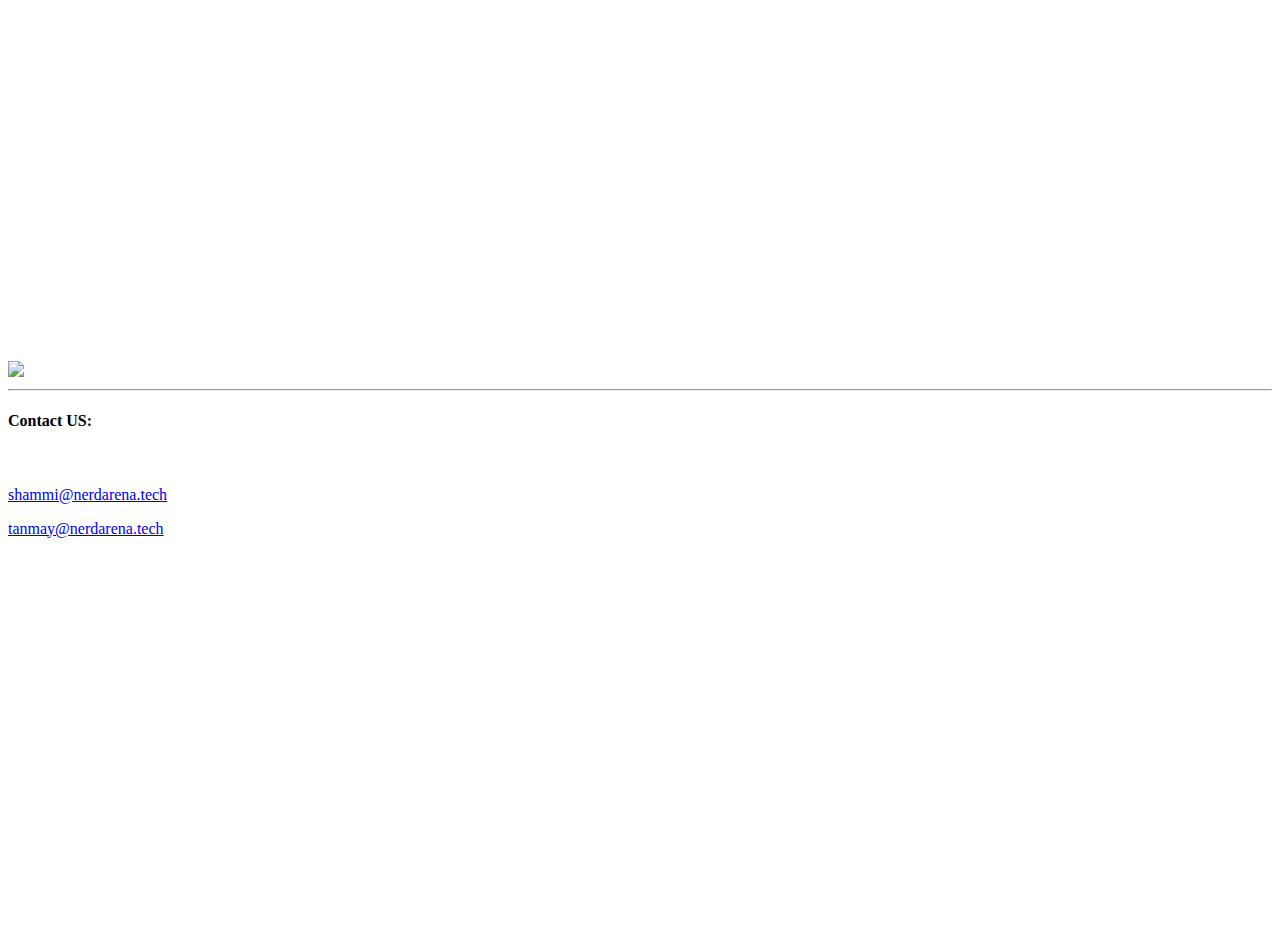
==== index.html @ 78bedb04 "Add files via upload" ====
﻿<!DOCTYPE html>
<html>
<head>
    <meta http-equiv="Content-Type" content="text/html; charset=utf-8" />
    <title>Nerd Arena</title>
    <link href="css/style.css" rel="stylesheet" />
    <link href="css/mb-comingsoon-iceberg.css" rel="stylesheet" />
</head>
<body>
    <section class="gray color-2 ">
        <div class="inner-page">
            <div class="row">
                <div class="col-xs-4 col-xs-offset-4">
                    <img class="img-responsive centered" src="img/nerd.png" />
                    <hr class="style-seven">
                </div>
                    <!-- <hr class="style-seven"> -->
            </div>
            <div class="text-center hgroup">
                <!-- <h1 class="page-headline large">Nerd Arena</h1> -->
                <!-- <h3>Your New Favourite Tech News Website Is Coming Soon!</h3> -->
            </div>
        </div>
        <div class="row centered text-center" id="myCounter"></div>
        <div class="text-center">
            <h4> Contact US: </h4><br>
            <p><a href="mailto:sanmay@nerdarena.tech" title="Write us">shammi@nerdarena.tech</a>
            </p>
            <p><a href="mailto:tanmay@nerdarena.tech" title="Write us">tanmay@nerdarena.tech</a>
            </p>
        </div>

    </section>

    <script src="//ajax.googleapis.com/ajax/libs/jquery/1.10.2/jquery.min.js"></script>
    <script>
        if (typeof jQuery == 'undefined') {
            document.write(unescape("%3Cscript src='js/Lib/jquery-1.11.0.min.js' type='text/javascript'%3E%3C/script%3E"));
        }
    </script>
    <script src="js/jquery.mb-comingsoon.min.js"></script>
    <script type="text/javascript">
        $(function () {
            var $section = $('section');
            $(window).on("resize", function () {
                var dif = Math.max($(window).height() - $section.height(), 0);
                var padding = Math.floor(dif / 2) + 'px';
                $section.css({ 'padding-top': padding, 'padding-bottom': padding });
            }).trigger("resize");
            $('#myCounter').mbComingsoon({ expiryDate: new Date(2020, 1, 1, 1, 1), speed:100 });
            setTimeout(function () {
                $(window).resize();
            }, 200);
        });

    </script>

</body>
</html>
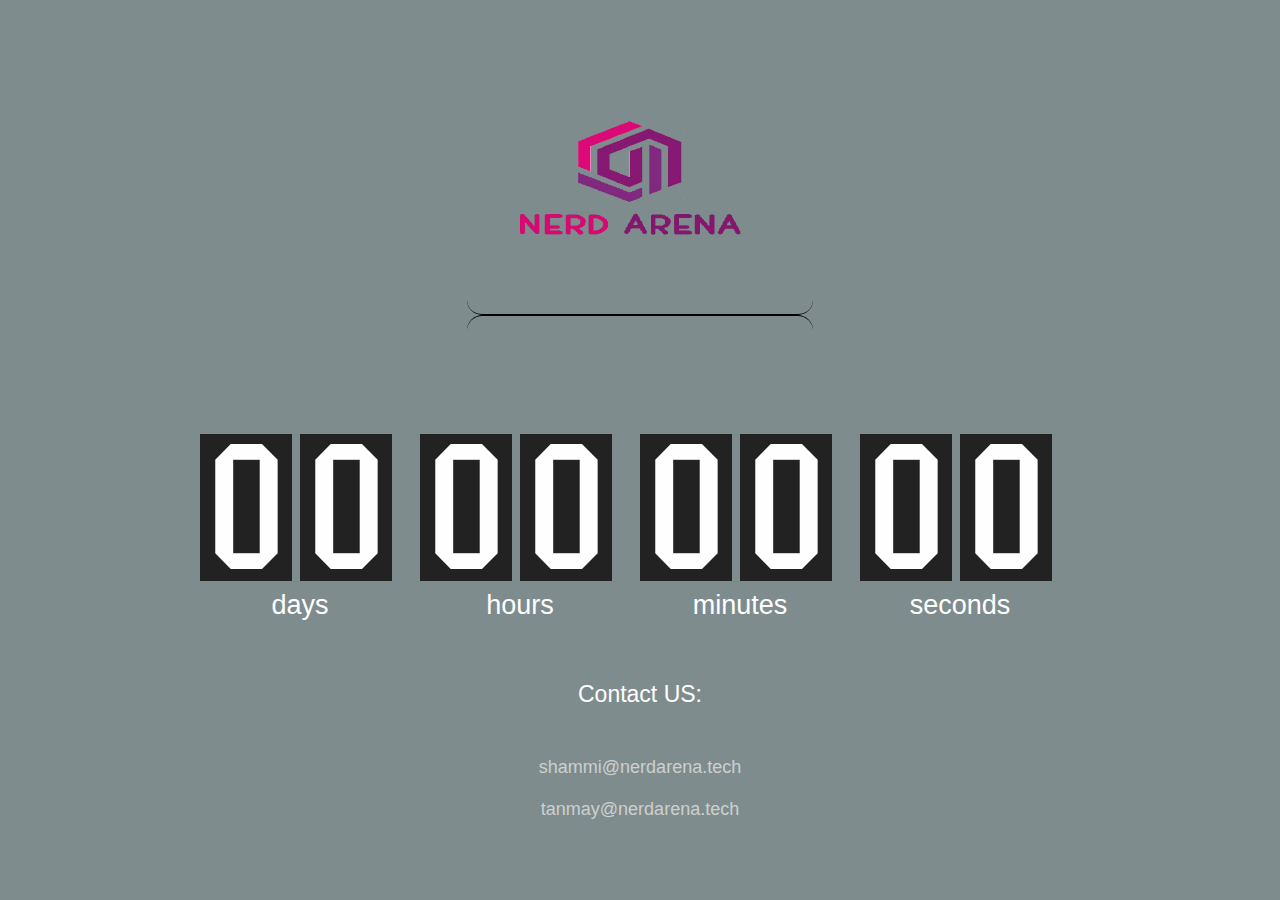
==== commit ba36e8ae: "Add files via upload" ====
--- a/css/style.css
+++ b/css/style.css
@@ -0,0 +1,3958 @@
+/*
+ *  Urbino.less
+ *  Twitter Bootstrap 3 Template
+ *
+ *  ALL RIGHTS RESERVED.
+ *  magicbusmultimedia.net
+ *
+ */
+/*!
+ * Bootstrap v3.0.0
+ *
+ * Copyright 2013 Twitter, Inc
+ * Licensed under the Apache License v2.0
+ * http://www.apache.org/licenses/LICENSE-2.0
+ *
+ * Designed and built with all the love in the world by @mdo and @fat.
+ */
+/*! normalize.css v3.0.0 | MIT License | git.io/normalize */
+html {
+  font-family: sans-serif;
+  -ms-text-size-adjust: 100%;
+  -webkit-text-size-adjust: 100%;
+}
+body {
+  margin: 0;
+}
+article,
+aside,
+details,
+figcaption,
+figure,
+footer,
+header,
+hgroup,
+main,
+nav,
+section,
+summary {
+  display: block;
+}
+audio,
+canvas,
+progress,
+video {
+  display: inline-block;
+  vertical-align: baseline;
+}
+audio:not([controls]) {
+  display: none;
+  height: 0;
+}
+[hidden],
+template {
+  display: none;
+}
+a {
+  background: transparent;
+}
+a:active,
+a:hover {
+  outline: 0;
+}
+abbr[title] {
+  border-bottom: 1px dotted;
+}
+b,
+strong {
+  font-weight: bold;
+}
+dfn {
+  font-style: italic;
+}
+h1 {
+  font-size: 2em;
+  margin: 0.67em 0;
+}
+mark {
+  background: #ff0;
+  color: #000;
+}
+small {
+  font-size: 80%;
+}
+sub,
+sup {
+  font-size: 75%;
+  line-height: 0;
+  position: relative;
+  vertical-align: baseline;
+}
+sup {
+  top: -0.5em;
+}
+sub {
+  bottom: -0.25em;
+}
+img {
+  border: 0;
+}
+svg:not(:root) {
+  overflow: hidden;
+}
+figure {
+  margin: 1em 40px;
+}
+hr {
+  -moz-box-sizing: content-box;
+  box-sizing: content-box;
+  height: 0;
+}
+pre {
+  overflow: auto;
+}
+code,
+kbd,
+pre,
+samp {
+  font-family: monospace, monospace;
+  font-size: 1em;
+}
+button,
+input,
+optgroup,
+select,
+textarea {
+  color: inherit;
+  font: inherit;
+  margin: 0;
+}
+button {
+  overflow: visible;
+}
+button,
+select {
+  text-transform: none;
+}
+button,
+html input[type="button"],
+input[type="reset"],
+input[type="submit"] {
+  -webkit-appearance: button;
+  cursor: pointer;
+}
+button[disabled],
+html input[disabled] {
+  cursor: default;
+}
+button::-moz-focus-inner,
+input::-moz-focus-inner {
+  border: 0;
+  padding: 0;
+}
+input {
+  line-height: normal;
+}
+input[type="checkbox"],
+input[type="radio"] {
+  box-sizing: border-box;
+  padding: 0;
+}
+input[type="number"]::-webkit-inner-spin-button,
+input[type="number"]::-webkit-outer-spin-button {
+  height: auto;
+}
+input[type="search"] {
+  -webkit-appearance: textfield;
+  -moz-box-sizing: content-box;
+  -webkit-box-sizing: content-box;
+  box-sizing: content-box;
+}
+input[type="search"]::-webkit-search-cancel-button,
+input[type="search"]::-webkit-search-decoration {
+  -webkit-appearance: none;
+}
+fieldset {
+  border: 1px solid #c0c0c0;
+  margin: 0 2px;
+  padding: 0.35em 0.625em 0.75em;
+}
+legend {
+  border: 0;
+  padding: 0;
+}
+textarea {
+  overflow: auto;
+}
+optgroup {
+  font-weight: bold;
+}
+table {
+  border-collapse: collapse;
+  border-spacing: 0;
+}
+td,
+th {
+  padding: 0;
+}
+@media print {
+  * {
+    text-shadow: none !important;
+    color: #000 !important;
+    background: transparent !important;
+    box-shadow: none !important;
+  }
+  a,
+  a:visited {
+    text-decoration: underline;
+  }
+  a[href]:after {
+    content: " (" attr(href) ")";
+  }
+  abbr[title]:after {
+    content: " (" attr(title) ")";
+  }
+  a[href^="javascript:"]:after,
+  a[href^="#"]:after {
+    content: "";
+  }
+  pre,
+  blockquote {
+    border: 1px solid #999;
+    page-break-inside: avoid;
+  }
+  thead {
+    display: table-header-group;
+  }
+  tr,
+  img {
+    page-break-inside: avoid;
+  }
+  img {
+    max-width: 100% !important;
+  }
+  p,
+  h2,
+  h3 {
+    orphans: 3;
+    widows: 3;
+  }
+  h2,
+  h3 {
+    page-break-after: avoid;
+  }
+  select {
+    background: #fff !important;
+  }
+  .navbar {
+    display: none;
+  }
+  .table td,
+  .table th {
+    background-color: #fff !important;
+  }
+  .btn > .caret,
+  .dropup > .btn > .caret {
+    border-top-color: #000 !important;
+  }
+  .label {
+    border: 1px solid #000;
+  }
+  .table {
+    border-collapse: collapse !important;
+  }
+  .table-bordered th,
+  .table-bordered td {
+    border: 1px solid #ddd !important;
+  }
+}
+* {
+  -webkit-box-sizing: border-box;
+  -moz-box-sizing: border-box;
+  box-sizing: border-box;
+}
+*:before,
+*:after {
+  -webkit-box-sizing: border-box;
+  -moz-box-sizing: border-box;
+  box-sizing: border-box;
+}
+html {
+  font-size: 62.5%;
+  -webkit-tap-highlight-color: rgba(0, 0, 0, 0);
+}
+body {
+  font-family: TitilliumRegular, Helvetica, Arial, sans-serif;
+  font-size: 18px;
+  line-height: 1.6;
+  color: #333333;
+  background-color: #ffffff;
+}
+input,
+button,
+select,
+textarea {
+  font-family: inherit;
+  font-size: inherit;
+  line-height: inherit;
+}
+a {
+  color: #4baad3;
+  text-decoration: none;
+}
+a:hover,
+a:focus {
+  color: #2982a8;
+  text-decoration: underline;
+}
+a:focus {
+  outline: thin dotted;
+  outline: 5px auto -webkit-focus-ring-color;
+  outline-offset: -2px;
+}
+figure {
+  margin: 0;
+}
+img {
+  vertical-align: middle;
+}
+.img-responsive {
+  display: block;
+  max-width: 100%;
+  height: auto;
+}
+.img-rounded {
+  border-radius: 0px;
+}
+.img-thumbnail {
+  padding: 4px;
+  line-height: 1.6;
+  background-color: #ffffff;
+  border: 1px solid #dddddd;
+  border-radius: 0px;
+  -webkit-transition: all 0.2s ease-in-out;
+  transition: all 0.2s ease-in-out;
+  display: inline-block;
+  max-width: 100%;
+  height: auto;
+}
+.img-circle {
+  border-radius: 50%;
+}
+hr {
+  margin-top: 28px;
+  margin-bottom: 28px;
+  border: 0;
+  border-top: 1px solid #74bddd;
+}
+.sr-only {
+  position: absolute;
+  width: 1px;
+  height: 1px;
+  margin: -1px;
+  padding: 0;
+  overflow: hidden;
+  clip: rect(0, 0, 0, 0);
+  border: 0;
+}
+h1,
+h2,
+h3,
+h4,
+h5,
+h6,
+.h1,
+.h2,
+.h3,
+.h4,
+.h5,
+.h6 {
+  font-family: TitilliumLtBold, Helvetica, Arial, sans-serif;
+  font-weight: 200;
+  line-height: 1.3;
+  color: inherit;
+}
+h1 small,
+h2 small,
+h3 small,
+h4 small,
+h5 small,
+h6 small,
+.h1 small,
+.h2 small,
+.h3 small,
+.h4 small,
+.h5 small,
+.h6 small,
+h1 .small,
+h2 .small,
+h3 .small,
+h4 .small,
+h5 .small,
+h6 .small,
+.h1 .small,
+.h2 .small,
+.h3 .small,
+.h4 .small,
+.h5 .small,
+.h6 .small {
+  font-weight: normal;
+  line-height: 1;
+  color: #999999;
+}
+h1,
+.h1,
+h2,
+.h2,
+h3,
+.h3 {
+  margin-top: 28px;
+  margin-bottom: 14px;
+}
+h1 small,
+.h1 small,
+h2 small,
+.h2 small,
+h3 small,
+.h3 small,
+h1 .small,
+.h1 .small,
+h2 .small,
+.h2 .small,
+h3 .small,
+.h3 .small {
+  font-size: 65%;
+}
+h4,
+.h4,
+h5,
+.h5,
+h6,
+.h6 {
+  margin-top: 14px;
+  margin-bottom: 14px;
+}
+h4 small,
+.h4 small,
+h5 small,
+.h5 small,
+h6 small,
+.h6 small,
+h4 .small,
+.h4 .small,
+h5 .small,
+.h5 .small,
+h6 .small,
+.h6 .small {
+  font-size: 75%;
+}
+h1,
+.h1 {
+  font-size: 46px;
+}
+h2,
+.h2 {
+  font-size: 38px;
+}
+h3,
+.h3 {
+  font-size: 31px;
+}
+h4,
+.h4 {
+  font-size: 23px;
+}
+h5,
+.h5 {
+  font-size: 18px;
+}
+h6,
+.h6 {
+  font-size: 16px;
+}
+p {
+  margin: 0 0 14px;
+}
+.lead {
+  margin-bottom: 28px;
+  font-size: 20px;
+  font-weight: 200;
+  line-height: 1.4;
+}
+@media (min-width: 768px) {
+  .lead {
+    font-size: 27px;
+  }
+}
+small,
+.small {
+  font-size: 85%;
+}
+cite {
+  font-style: normal;
+}
+.text-left {
+  text-align: left;
+}
+.text-right {
+  text-align: right;
+}
+.text-center {
+  text-align: center;
+}
+.text-justify {
+  text-align: justify;
+}
+.text-muted {
+  color: #999999;
+}
+.text-primary {
+  color: #2982a8;
+}
+a.text-primary:hover {
+  color: #1f627f;
+}
+.text-success {
+  color: #468847;
+}
+a.text-success:hover {
+  color: #356635;
+}
+.text-info {
+  color: #3a87ad;
+}
+a.text-info:hover {
+  color: #2d6987;
+}
+.text-warning {
+  color: #c09853;
+}
+a.text-warning:hover {
+  color: #a47e3c;
+}
+.text-danger {
+  color: #b94a48;
+}
+a.text-danger:hover {
+  color: #953b39;
+}
+.bg-primary {
+  color: #fff;
+  background-color: #2982a8;
+}
+a.bg-primary:hover {
+  background-color: #1f627f;
+}
+.bg-success {
+  background-color: #c6f1d3;
+}
+a.bg-success:hover {
+  background-color: #9de7b3;
+}
+.bg-info {
+  background-color: #91c8df;
+}
+a.bg-info:hover {
+  background-color: #69b4d4;
+}
+.bg-warning {
+  background-color: #f1e8c6;
+}
+a.bg-warning:hover {
+  background-color: #e7d89d;
+}
+.bg-danger {
+  background-color: #f1d3c6;
+}
+a.bg-danger:hover {
+  background-color: #e7b39d;
+}
+.page-header {
+  padding-bottom: 13px;
+  margin: 56px 0 28px;
+  border-bottom: 1px solid #eeeeee;
+}
+ul,
+ol {
+  margin-top: 0;
+  margin-bottom: 14px;
+}
+ul ul,
+ol ul,
+ul ol,
+ol ol {
+  margin-bottom: 0;
+}
+.list-unstyled {
+  padding-left: 0;
+  list-style: none;
+}
+.list-inline {
+  padding-left: 0;
+  list-style: none;
+}
+.list-inline > li {
+  display: inline-block;
+  padding-left: 5px;
+  padding-right: 5px;
+}
+.list-inline > li:first-child {
+  padding-left: 0;
+}
+dl {
+  margin-top: 0;
+  margin-bottom: 28px;
+}
+dt,
+dd {
+  line-height: 1.6;
+}
+dt {
+  font-weight: bold;
+}
+dd {
+  margin-left: 0;
+}
+@media (min-width: 768px) {
+  .dl-horizontal dt {
+    float: left;
+    width: 160px;
+    clear: left;
+    text-align: right;
+    overflow: hidden;
+    text-overflow: ellipsis;
+    white-space: nowrap;
+  }
+  .dl-horizontal dd {
+    margin-left: 180px;
+  }
+}
+abbr[title],
+abbr[data-original-title] {
+  cursor: help;
+  border-bottom: 1px dotted #999999;
+}
+.initialism {
+  font-size: 90%;
+  text-transform: uppercase;
+}
+blockquote {
+  padding: 14px 28px;
+  margin: 0 0 28px;
+  font-size: 22.5px;
+  border-left: 5px solid #4baad3;
+}
+blockquote p:last-child,
+blockquote ul:last-child,
+blockquote ol:last-child {
+  margin-bottom: 0;
+}
+blockquote footer,
+blockquote small,
+blockquote .small {
+  display: block;
+  font-size: 80%;
+  line-height: 1.6;
+  color: #999999;
+}
+blockquote footer:before,
+blockquote small:before,
+blockquote .small:before {
+  content: '\2014 \00A0';
+}
+.blockquote-reverse,
+blockquote.pull-right {
+  padding-right: 15px;
+  padding-left: 0;
+  border-right: 5px solid #4baad3;
+  border-left: 0;
+  text-align: right;
+}
+.blockquote-reverse footer:before,
+blockquote.pull-right footer:before,
+.blockquote-reverse small:before,
+blockquote.pull-right small:before,
+.blockquote-reverse .small:before,
+blockquote.pull-right .small:before {
+  content: '';
+}
+.blockquote-reverse footer:after,
+blockquote.pull-right footer:after,
+.blockquote-reverse small:after,
+blockquote.pull-right small:after,
+.blockquote-reverse .small:after,
+blockquote.pull-right .small:after {
+  content: '\00A0 \2014';
+}
+blockquote:before,
+blockquote:after {
+  content: "";
+}
+address {
+  margin-bottom: 28px;
+  font-style: normal;
+  line-height: 1.6;
+}
+code,
+kbd,
+pre,
+samp {
+  font-family: Menlo, Monaco, Consolas, "Courier New", monospace;
+}
+code {
+  padding: 2px 4px;
+  font-size: 90%;
+  color: #c7254e;
+  background-color: #f9f2f4;
+  white-space: nowrap;
+  border-radius: 0px;
+}
+kbd {
+  padding: 2px 4px;
+  font-size: 90%;
+  color: #ffffff;
+  background-color: #333333;
+  border-radius: 0px;
+  box-shadow: inset 0 -1px 0 rgba(0, 0, 0, 0.25);
+}
+pre {
+  display: block;
+  padding: 13.5px;
+  margin: 0 0 14px;
+  font-size: 17px;
+  line-height: 1.6;
+  word-break: break-all;
+  word-wrap: break-word;
+  color: #333333;
+  background-color: #f5f5f5;
+  border: 1px solid #cccccc;
+  border-radius: 0px;
+}
+pre code {
+  padding: 0;
+  font-size: inherit;
+  color: inherit;
+  white-space: pre-wrap;
+  background-color: transparent;
+  border-radius: 0;
+}
+.pre-scrollable {
+  max-height: 340px;
+  overflow-y: scroll;
+}
+.container {
+  margin-right: auto;
+  margin-left: auto;
+  padding-left: 15px;
+  padding-right: 15px;
+}
+@media (min-width: 768px) {
+  .container {
+    width: 750px;
+  }
+}
+@media (min-width: 992px) {
+  .container {
+    width: 970px;
+  }
+}
+@media (min-width: 1200px) {
+  .container {
+    width: 1170px;
+  }
+}
+.container-fluid {
+  margin-right: auto;
+  margin-left: auto;
+  padding-left: 15px;
+  padding-right: 15px;
+}
+.row {
+  margin-left: -15px;
+  margin-right: -15px;
+}
+.col-xs-1, .col-sm-1, .col-md-1, .col-lg-1, .col-xs-2, .col-sm-2, .col-md-2, .col-lg-2, .col-xs-3, .col-sm-3, .col-md-3, .col-lg-3, .col-xs-4, .col-sm-4, .col-md-4, .col-lg-4, .col-xs-5, .col-sm-5, .col-md-5, .col-lg-5, .col-xs-6, .col-sm-6, .col-md-6, .col-lg-6, .col-xs-7, .col-sm-7, .col-md-7, .col-lg-7, .col-xs-8, .col-sm-8, .col-md-8, .col-lg-8, .col-xs-9, .col-sm-9, .col-md-9, .col-lg-9, .col-xs-10, .col-sm-10, .col-md-10, .col-lg-10, .col-xs-11, .col-sm-11, .col-md-11, .col-lg-11, .col-xs-12, .col-sm-12, .col-md-12, .col-lg-12 {
+  position: relative;
+  min-height: 1px;
+  padding-left: 15px;
+  padding-right: 15px;
+}
+.col-xs-1, .col-xs-2, .col-xs-3, .col-xs-4, .col-xs-5, .col-xs-6, .col-xs-7, .col-xs-8, .col-xs-9, .col-xs-10, .col-xs-11, .col-xs-12 {
+  float: left;
+}
+.col-xs-12 {
+  width: 100%;
+}
+.col-xs-11 {
+  width: 91.66666666666666%;
+}
+.col-xs-10 {
+  width: 83.33333333333334%;
+}
+.col-xs-9 {
+  width: 75%;
+}
+.col-xs-8 {
+  width: 66.66666666666666%;
+}
+.col-xs-7 {
+  width: 58.333333333333336%;
+}
+.col-xs-6 {
+  width: 50%;
+}
+.col-xs-5 {
+  width: 41.66666666666667%;
+}
+.col-xs-4 {
+  width: 33.33333333333333%;
+}
+.col-xs-3 {
+  width: 25%;
+}
+.col-xs-2 {
+  width: 16.666666666666664%;
+}
+.col-xs-1 {
+  width: 8.333333333333332%;
+}
+.col-xs-pull-12 {
+  right: 100%;
+}
+.col-xs-pull-11 {
+  right: 91.66666666666666%;
+}
+.col-xs-pull-10 {
+  right: 83.33333333333334%;
+}
+.col-xs-pull-9 {
+  right: 75%;
+}
+.col-xs-pull-8 {
+  right: 66.66666666666666%;
+}
+.col-xs-pull-7 {
+  right: 58.333333333333336%;
+}
+.col-xs-pull-6 {
+  right: 50%;
+}
+.col-xs-pull-5 {
+  right: 41.66666666666667%;
+}
+.col-xs-pull-4 {
+  right: 33.33333333333333%;
+}
+.col-xs-pull-3 {
+  right: 25%;
+}
+.col-xs-pull-2 {
+  right: 16.666666666666664%;
+}
+.col-xs-pull-1 {
+  right: 8.333333333333332%;
+}
+.col-xs-pull-0 {
+  right: 0%;
+}
+.col-xs-push-12 {
+  left: 100%;
+}
+.col-xs-push-11 {
+  left: 91.66666666666666%;
+}
+.col-xs-push-10 {
+  left: 83.33333333333334%;
+}
+.col-xs-push-9 {
+  left: 75%;
+}
+.col-xs-push-8 {
+  left: 66.66666666666666%;
+}
+.col-xs-push-7 {
+  left: 58.333333333333336%;
+}
+.col-xs-push-6 {
+  left: 50%;
+}
+.col-xs-push-5 {
+  left: 41.66666666666667%;
+}
+.col-xs-push-4 {
+  left: 33.33333333333333%;
+}
+.col-xs-push-3 {
+  left: 25%;
+}
+.col-xs-push-2 {
+  left: 16.666666666666664%;
+}
+.col-xs-push-1 {
+  left: 8.333333333333332%;
+}
+.col-xs-push-0 {
+  left: 0%;
+}
+.col-xs-offset-12 {
+  margin-left: 100%;
+}
+.col-xs-offset-11 {
+  margin-left: 91.66666666666666%;
+}
+.col-xs-offset-10 {
+  margin-left: 83.33333333333334%;
+}
+.col-xs-offset-9 {
+  margin-left: 75%;
+}
+.col-xs-offset-8 {
+  margin-left: 66.66666666666666%;
+}
+.col-xs-offset-7 {
+  margin-left: 58.333333333333336%;
+}
+.col-xs-offset-6 {
+  margin-left: 50%;
+}
+.col-xs-offset-5 {
+  margin-left: 41.66666666666667%;
+}
+.col-xs-offset-4 {
+  margin-left: 33.33333333333333%;
+}
+.col-xs-offset-3 {
+  margin-left: 25%;
+}
+.col-xs-offset-2 {
+  margin-left: 16.666666666666664%;
+}
+.col-xs-offset-1 {
+  margin-left: 8.333333333333332%;
+}
+.col-xs-offset-0 {
+  margin-left: 0%;
+}
+@media (min-width: 768px) {
+  .col-sm-1, .col-sm-2, .col-sm-3, .col-sm-4, .col-sm-5, .col-sm-6, .col-sm-7, .col-sm-8, .col-sm-9, .col-sm-10, .col-sm-11, .col-sm-12 {
+    float: left;
+  }
+  .col-sm-12 {
+    width: 100%;
+  }
+  .col-sm-11 {
+    width: 91.66666666666666%;
+  }
+  .col-sm-10 {
+    width: 83.33333333333334%;
+  }
+  .col-sm-9 {
+    width: 75%;
+  }
+  .col-sm-8 {
+    width: 66.66666666666666%;
+  }
+  .col-sm-7 {
+    width: 58.333333333333336%;
+  }
+  .col-sm-6 {
+    width: 50%;
+  }
+  .col-sm-5 {
+    width: 41.66666666666667%;
+  }
+  .col-sm-4 {
+    width: 33.33333333333333%;
+  }
+  .col-sm-3 {
+    width: 25%;
+  }
+  .col-sm-2 {
+    width: 16.666666666666664%;
+  }
+  .col-sm-1 {
+    width: 8.333333333333332%;
+  }
+  .col-sm-pull-12 {
+    right: 100%;
+  }
+  .col-sm-pull-11 {
+    right: 91.66666666666666%;
+  }
+  .col-sm-pull-10 {
+    right: 83.33333333333334%;
+  }
+  .col-sm-pull-9 {
+    right: 75%;
+  }
+  .col-sm-pull-8 {
+    right: 66.66666666666666%;
+  }
+  .col-sm-pull-7 {
+    right: 58.333333333333336%;
+  }
+  .col-sm-pull-6 {
+    right: 50%;
+  }
+  .col-sm-pull-5 {
+    right: 41.66666666666667%;
+  }
+  .col-sm-pull-4 {
+    right: 33.33333333333333%;
+  }
+  .col-sm-pull-3 {
+    right: 25%;
+  }
+  .col-sm-pull-2 {
+    right: 16.666666666666664%;
+  }
+  .col-sm-pull-1 {
+    right: 8.333333333333332%;
+  }
+  .col-sm-pull-0 {
+    right: 0%;
+  }
+  .col-sm-push-12 {
+    left: 100%;
+  }
+  .col-sm-push-11 {
+    left: 91.66666666666666%;
+  }
+  .col-sm-push-10 {
+    left: 83.33333333333334%;
+  }
+  .col-sm-push-9 {
+    left: 75%;
+  }
+  .col-sm-push-8 {
+    left: 66.66666666666666%;
+  }
+  .col-sm-push-7 {
+    left: 58.333333333333336%;
+  }
+  .col-sm-push-6 {
+    left: 50%;
+  }
+  .col-sm-push-5 {
+    left: 41.66666666666667%;
+  }
+  .col-sm-push-4 {
+    left: 33.33333333333333%;
+  }
+  .col-sm-push-3 {
+    left: 25%;
+  }
+  .col-sm-push-2 {
+    left: 16.666666666666664%;
+  }
+  .col-sm-push-1 {
+    left: 8.333333333333332%;
+  }
+  .col-sm-push-0 {
+    left: 0%;
+  }
+  .col-sm-offset-12 {
+    margin-left: 100%;
+  }
+  .col-sm-offset-11 {
+    margin-left: 91.66666666666666%;
+  }
+  .col-sm-offset-10 {
+    margin-left: 83.33333333333334%;
+  }
+  .col-sm-offset-9 {
+    margin-left: 75%;
+  }
+  .col-sm-offset-8 {
+    margin-left: 66.66666666666666%;
+  }
+  .col-sm-offset-7 {
+    margin-left: 58.333333333333336%;
+  }
+  .col-sm-offset-6 {
+    margin-left: 50%;
+  }
+  .col-sm-offset-5 {
+    margin-left: 41.66666666666667%;
+  }
+  .col-sm-offset-4 {
+    margin-left: 33.33333333333333%;
+  }
+  .col-sm-offset-3 {
+    margin-left: 25%;
+  }
+  .col-sm-offset-2 {
+    margin-left: 16.666666666666664%;
+  }
+  .col-sm-offset-1 {
+    margin-left: 8.333333333333332%;
+  }
+  .col-sm-offset-0 {
+    margin-left: 0%;
+  }
+}
+@media (min-width: 992px) {
+  .col-md-1, .col-md-2, .col-md-3, .col-md-4, .col-md-5, .col-md-6, .col-md-7, .col-md-8, .col-md-9, .col-md-10, .col-md-11, .col-md-12 {
+    float: left;
+  }
+  .col-md-12 {
+    width: 100%;
+  }
+  .col-md-11 {
+    width: 91.66666666666666%;
+  }
+  .col-md-10 {
+    width: 83.33333333333334%;
+  }
+  .col-md-9 {
+    width: 75%;
+  }
+  .col-md-8 {
+    width: 66.66666666666666%;
+  }
+  .col-md-7 {
+    width: 58.333333333333336%;
+  }
+  .col-md-6 {
+    width: 50%;
+  }
+  .col-md-5 {
+    width: 41.66666666666667%;
+  }
+  .col-md-4 {
+    width: 33.33333333333333%;
+  }
+  .col-md-3 {
+    width: 25%;
+  }
+  .col-md-2 {
+    width: 16.666666666666664%;
+  }
+  .col-md-1 {
+    width: 8.333333333333332%;
+  }
+  .col-md-pull-12 {
+    right: 100%;
+  }
+  .col-md-pull-11 {
+    right: 91.66666666666666%;
+  }
+  .col-md-pull-10 {
+    right: 83.33333333333334%;
+  }
+  .col-md-pull-9 {
+    right: 75%;
+  }
+  .col-md-pull-8 {
+    right: 66.66666666666666%;
+  }
+  .col-md-pull-7 {
+    right: 58.333333333333336%;
+  }
+  .col-md-pull-6 {
+    right: 50%;
+  }
+  .col-md-pull-5 {
+    right: 41.66666666666667%;
+  }
+  .col-md-pull-4 {
+    right: 33.33333333333333%;
+  }
+  .col-md-pull-3 {
+    right: 25%;
+  }
+  .col-md-pull-2 {
+    right: 16.666666666666664%;
+  }
+  .col-md-pull-1 {
+    right: 8.333333333333332%;
+  }
+  .col-md-pull-0 {
+    right: 0%;
+  }
+  .col-md-push-12 {
+    left: 100%;
+  }
+  .col-md-push-11 {
+    left: 91.66666666666666%;
+  }
+  .col-md-push-10 {
+    left: 83.33333333333334%;
+  }
+  .col-md-push-9 {
+    left: 75%;
+  }
+  .col-md-push-8 {
+    left: 66.66666666666666%;
+  }
+  .col-md-push-7 {
+    left: 58.333333333333336%;
+  }
+  .col-md-push-6 {
+    left: 50%;
+  }
+  .col-md-push-5 {
+    left: 41.66666666666667%;
+  }
+  .col-md-push-4 {
+    left: 33.33333333333333%;
+  }
+  .col-md-push-3 {
+    left: 25%;
+  }
+  .col-md-push-2 {
+    left: 16.666666666666664%;
+  }
+  .col-md-push-1 {
+    left: 8.333333333333332%;
+  }
+  .col-md-push-0 {
+    left: 0%;
+  }
+  .col-md-offset-12 {
+    margin-left: 100%;
+  }
+  .col-md-offset-11 {
+    margin-left: 91.66666666666666%;
+  }
+  .col-md-offset-10 {
+    margin-left: 83.33333333333334%;
+  }
+  .col-md-offset-9 {
+    margin-left: 75%;
+  }
+  .col-md-offset-8 {
+    margin-left: 66.66666666666666%;
+  }
+  .col-md-offset-7 {
+    margin-left: 58.333333333333336%;
+  }
+  .col-md-offset-6 {
+    margin-left: 50%;
+  }
+  .col-md-offset-5 {
+    margin-left: 41.66666666666667%;
+  }
+  .col-md-offset-4 {
+    margin-left: 33.33333333333333%;
+  }
+  .col-md-offset-3 {
+    margin-left: 25%;
+  }
+  .col-md-offset-2 {
+    margin-left: 16.666666666666664%;
+  }
+  .col-md-offset-1 {
+    margin-left: 8.333333333333332%;
+  }
+  .col-md-offset-0 {
+    margin-left: 0%;
+  }
+}
+@media (min-width: 1200px) {
+  .col-lg-1, .col-lg-2, .col-lg-3, .col-lg-4, .col-lg-5, .col-lg-6, .col-lg-7, .col-lg-8, .col-lg-9, .col-lg-10, .col-lg-11, .col-lg-12 {
+    float: left;
+  }
+  .col-lg-12 {
+    width: 100%;
+  }
+  .col-lg-11 {
+    width: 91.66666666666666%;
+  }
+  .col-lg-10 {
+    width: 83.33333333333334%;
+  }
+  .col-lg-9 {
+    width: 75%;
+  }
+  .col-lg-8 {
+    width: 66.66666666666666%;
+  }
+  .col-lg-7 {
+    width: 58.333333333333336%;
+  }
+  .col-lg-6 {
+    width: 50%;
+  }
+  .col-lg-5 {
+    width: 41.66666666666667%;
+  }
+  .col-lg-4 {
+    width: 33.33333333333333%;
+  }
+  .col-lg-3 {
+    width: 25%;
+  }
+  .col-lg-2 {
+    width: 16.666666666666664%;
+  }
+  .col-lg-1 {
+    width: 8.333333333333332%;
+  }
+  .col-lg-pull-12 {
+    right: 100%;
+  }
+  .col-lg-pull-11 {
+    right: 91.66666666666666%;
+  }
+  .col-lg-pull-10 {
+    right: 83.33333333333334%;
+  }
+  .col-lg-pull-9 {
+    right: 75%;
+  }
+  .col-lg-pull-8 {
+    right: 66.66666666666666%;
+  }
+  .col-lg-pull-7 {
+    right: 58.333333333333336%;
+  }
+  .col-lg-pull-6 {
+    right: 50%;
+  }
+  .col-lg-pull-5 {
+    right: 41.66666666666667%;
+  }
+  .col-lg-pull-4 {
+    right: 33.33333333333333%;
+  }
+  .col-lg-pull-3 {
+    right: 25%;
+  }
+  .col-lg-pull-2 {
+    right: 16.666666666666664%;
+  }
+  .col-lg-pull-1 {
+    right: 8.333333333333332%;
+  }
+  .col-lg-pull-0 {
+    right: 0%;
+  }
+  .col-lg-push-12 {
+    left: 100%;
+  }
+  .col-lg-push-11 {
+    left: 91.66666666666666%;
+  }
+  .col-lg-push-10 {
+    left: 83.33333333333334%;
+  }
+  .col-lg-push-9 {
+    left: 75%;
+  }
+  .col-lg-push-8 {
+    left: 66.66666666666666%;
+  }
+  .col-lg-push-7 {
+    left: 58.333333333333336%;
+  }
+  .col-lg-push-6 {
+    left: 50%;
+  }
+  .col-lg-push-5 {
+    left: 41.66666666666667%;
+  }
+  .col-lg-push-4 {
+    left: 33.33333333333333%;
+  }
+  .col-lg-push-3 {
+    left: 25%;
+  }
+  .col-lg-push-2 {
+    left: 16.666666666666664%;
+  }
+  .col-lg-push-1 {
+    left: 8.333333333333332%;
+  }
+  .col-lg-push-0 {
+    left: 0%;
+  }
+  .col-lg-offset-12 {
+    margin-left: 100%;
+  }
+  .col-lg-offset-11 {
+    margin-left: 91.66666666666666%;
+  }
+  .col-lg-offset-10 {
+    margin-left: 83.33333333333334%;
+  }
+  .col-lg-offset-9 {
+    margin-left: 75%;
+  }
+  .col-lg-offset-8 {
+    margin-left: 66.66666666666666%;
+  }
+  .col-lg-offset-7 {
+    margin-left: 58.333333333333336%;
+  }
+  .col-lg-offset-6 {
+    margin-left: 50%;
+  }
+  .col-lg-offset-5 {
+    margin-left: 41.66666666666667%;
+  }
+  .col-lg-offset-4 {
+    margin-left: 33.33333333333333%;
+  }
+  .col-lg-offset-3 {
+    margin-left: 25%;
+  }
+  .col-lg-offset-2 {
+    margin-left: 16.666666666666664%;
+  }
+  .col-lg-offset-1 {
+    margin-left: 8.333333333333332%;
+  }
+  .col-lg-offset-0 {
+    margin-left: 0%;
+  }
+}
+table {
+  max-width: 100%;
+  background-color: transparent;
+}
+th {
+  text-align: left;
+}
+.table {
+  width: 100%;
+  margin-bottom: 28px;
+}
+.table > thead > tr > th,
+.table > tbody > tr > th,
+.table > tfoot > tr > th,
+.table > thead > tr > td,
+.table > tbody > tr > td,
+.table > tfoot > tr > td {
+  padding: 8px;
+  line-height: 1.6;
+  vertical-align: top;
+  border-top: 1px solid #dddddd;
+}
+.table > thead > tr > th {
+  vertical-align: bottom;
+  border-bottom: 2px solid #dddddd;
+}
+.table > caption + thead > tr:first-child > th,
+.table > colgroup + thead > tr:first-child > th,
+.table > thead:first-child > tr:first-child > th,
+.table > caption + thead > tr:first-child > td,
+.table > colgroup + thead > tr:first-child > td,
+.table > thead:first-child > tr:first-child > td {
+  border-top: 0;
+}
+.table > tbody + tbody {
+  border-top: 2px solid #dddddd;
+}
+.table .table {
+  background-color: #ffffff;
+}
+.table-condensed > thead > tr > th,
+.table-condensed > tbody > tr > th,
+.table-condensed > tfoot > tr > th,
+.table-condensed > thead > tr > td,
+.table-condensed > tbody > tr > td,
+.table-condensed > tfoot > tr > td {
+  padding: 5px;
+}
+.table-bordered {
+  border: 1px solid #dddddd;
+}
+.table-bordered > thead > tr > th,
+.table-bordered > tbody > tr > th,
+.table-bordered > tfoot > tr > th,
+.table-bordered > thead > tr > td,
+.table-bordered > tbody > tr > td,
+.table-bordered > tfoot > tr > td {
+  border: 1px solid #dddddd;
+}
+.table-bordered > thead > tr > th,
+.table-bordered > thead > tr > td {
+  border-bottom-width: 2px;
+}
+.table-striped > tbody > tr:nth-child(odd) > td,
+.table-striped > tbody > tr:nth-child(odd) > th {
+  background-color: rgba(240, 240, 240, 0.2);
+}
+.table-hover > tbody > tr:hover > td,
+.table-hover > tbody > tr:hover > th {
+  background-color: rgba(230, 230, 230, 0.4);
+}
+table col[class*="col-"] {
+  position: static;
+  float: none;
+  display: table-column;
+}
+table td[class*="col-"],
+table th[class*="col-"] {
+  position: static;
+  float: none;
+  display: table-cell;
+}
+.table > thead > tr > td.active,
+.table > tbody > tr > td.active,
+.table > tfoot > tr > td.active,
+.table > thead > tr > th.active,
+.table > tbody > tr > th.active,
+.table > tfoot > tr > th.active,
+.table > thead > tr.active > td,
+.table > tbody > tr.active > td,
+.table > tfoot > tr.active > td,
+.table > thead > tr.active > th,
+.table > tbody > tr.active > th,
+.table > tfoot > tr.active > th {
+  background-color: rgba(230, 230, 230, 0.4);
+}
+.table-hover > tbody > tr > td.active:hover,
+.table-hover > tbody > tr > th.active:hover,
+.table-hover > tbody > tr.active:hover > td,
+.table-hover > tbody > tr.active:hover > th {
+  background-color: rgba(217, 217, 217, 0.4);
+}
+.table > thead > tr > td.success,
+.table > tbody > tr > td.success,
+.table > tfoot > tr > td.success,
+.table > thead > tr > th.success,
+.table > tbody > tr > th.success,
+.table > tfoot > tr > th.success,
+.table > thead > tr.success > td,
+.table > tbody > tr.success > td,
+.table > tfoot > tr.success > td,
+.table > thead > tr.success > th,
+.table > tbody > tr.success > th,
+.table > tfoot > tr.success > th {
+  background-color: #c6f1d3;
+}
+.table-hover > tbody > tr > td.success:hover,
+.table-hover > tbody > tr > th.success:hover,
+.table-hover > tbody > tr.success:hover > td,
+.table-hover > tbody > tr.success:hover > th {
+  background-color: #b1ecc3;
+}
+.table > thead > tr > td.info,
+.table > tbody > tr > td.info,
+.table > tfoot > tr > td.info,
+.table > thead > tr > th.info,
+.table > tbody > tr > th.info,
+.table > tfoot > tr > th.info,
+.table > thead > tr.info > td,
+.table > tbody > tr.info > td,
+.table > tfoot > tr.info > td,
+.table > thead > tr.info > th,
+.table > tbody > tr.info > th,
+.table > tfoot > tr.info > th {
+  background-color: #91c8df;
+}
+.table-hover > tbody > tr > td.info:hover,
+.table-hover > tbody > tr > th.info:hover,
+.table-hover > tbody > tr.info:hover > td,
+.table-hover > tbody > tr.info:hover > th {
+  background-color: #7dbeda;
+}
+.table > thead > tr > td.warning,
+.table > tbody > tr > td.warning,
+.table > tfoot > tr > td.warning,
+.table > thead > tr > th.warning,
+.table > tbody > tr > th.warning,
+.table > tfoot > tr > th.warning,
+.table > thead > tr.warning > td,
+.table > tbody > tr.warning > td,
+.table > tfoot > tr.warning > td,
+.table > thead > tr.warning > th,
+.table > tbody > tr.warning > th,
+.table > tfoot > tr.warning > th {
+  background-color: #f1e8c6;
+}
+.table-hover > tbody > tr > td.warning:hover,
+.table-hover > tbody > tr > th.warning:hover,
+.table-hover > tbody > tr.warning:hover > td,
+.table-hover > tbody > tr.warning:hover > th {
+  background-color: #ece0b1;
+}
+.table > thead > tr > td.danger,
+.table > tbody > tr > td.danger,
+.table > tfoot > tr > td.danger,
+.table > thead > tr > th.danger,
+.table > tbody > tr > th.danger,
+.table > tfoot > tr > th.danger,
+.table > thead > tr.danger > td,
+.table > tbody > tr.danger > td,
+.table > tfoot > tr.danger > td,
+.table > thead > tr.danger > th,
+.table > tbody > tr.danger > th,
+.table > tfoot > tr.danger > th {
+  background-color: #f1d3c6;
+}
+.table-hover > tbody > tr > td.danger:hover,
+.table-hover > tbody > tr > th.danger:hover,
+.table-hover > tbody > tr.danger:hover > td,
+.table-hover > tbody > tr.danger:hover > th {
+  background-color: #ecc3b1;
+}
+@media (max-width: 767px) {
+  .table-responsive {
+    width: 100%;
+    margin-bottom: 21px;
+    overflow-y: hidden;
+    overflow-x: scroll;
+    -ms-overflow-style: -ms-autohiding-scrollbar;
+    border: 1px solid #dddddd;
+    -webkit-overflow-scrolling: touch;
+  }
+  .table-responsive > .table {
+    margin-bottom: 0;
+  }
+  .table-responsive > .table > thead > tr > th,
+  .table-responsive > .table > tbody > tr > th,
+  .table-responsive > .table > tfoot > tr > th,
+  .table-responsive > .table > thead > tr > td,
+  .table-responsive > .table > tbody > tr > td,
+  .table-responsive > .table > tfoot > tr > td {
+    white-space: nowrap;
+  }
+  .table-responsive > .table-bordered {
+    border: 0;
+  }
+  .table-responsive > .table-bordered > thead > tr > th:first-child,
+  .table-responsive > .table-bordered > tbody > tr > th:first-child,
+  .table-responsive > .table-bordered > tfoot > tr > th:first-child,
+  .table-responsive > .table-bordered > thead > tr > td:first-child,
+  .table-responsive > .table-bordered > tbody > tr > td:first-child,
+  .table-responsive > .table-bordered > tfoot > tr > td:first-child {
+    border-left: 0;
+  }
+  .table-responsive > .table-bordered > thead > tr > th:last-child,
+  .table-responsive > .table-bordered > tbody > tr > th:last-child,
+  .table-responsive > .table-bordered > tfoot > tr > th:last-child,
+  .table-responsive > .table-bordered > thead > tr > td:last-child,
+  .table-responsive > .table-bordered > tbody > tr > td:last-child,
+  .table-responsive > .table-bordered > tfoot > tr > td:last-child {
+    border-right: 0;
+  }
+  .table-responsive > .table-bordered > tbody > tr:last-child > th,
+  .table-responsive > .table-bordered > tfoot > tr:last-child > th,
+  .table-responsive > .table-bordered > tbody > tr:last-child > td,
+  .table-responsive > .table-bordered > tfoot > tr:last-child > td {
+    border-bottom: 0;
+  }
+}
+fieldset {
+  padding: 0;
+  margin: 0;
+  border: 0;
+  min-width: 0;
+}
+legend {
+  display: block;
+  width: 100%;
+  padding: 0;
+  margin-bottom: 28px;
+  font-size: 27px;
+  line-height: inherit;
+  color: #333333;
+  border: 0;
+  border-bottom: 1px solid #e5e5e5;
+}
+label {
+  display: inline-block;
+  margin-bottom: 5px;
+  font-weight: bold;
+}
+input[type="search"] {
+  -webkit-box-sizing: border-box;
+  -moz-box-sizing: border-box;
+  box-sizing: border-box;
+}
+input[type="radio"],
+input[type="checkbox"] {
+  margin: 4px 0 0;
+  margin-top: 1px \9;
+  /* IE8-9 */
+  line-height: normal;
+}
+input[type="file"] {
+  display: block;
+}
+input[type="range"] {
+  display: block;
+  width: 100%;
+}
+select[multiple],
+select[size] {
+  height: auto;
+}
+input[type="file"]:focus,
+input[type="radio"]:focus,
+input[type="checkbox"]:focus {
+  outline: thin dotted;
+  outline: 5px auto -webkit-focus-ring-color;
+  outline-offset: -2px;
+}
+output {
+  display: block;
+  padding-top: 5px;
+  font-size: 18px;
+  line-height: 1.6;
+  color: #555555;
+}
+.form-control {
+  display: block;
+  width: 100%;
+  height: 38px;
+  padding: 4px 12px;
+  font-size: 18px;
+  line-height: 1.6;
+  color: #555555;
+  background-color: #ffffff;
+  background-image: none;
+  border: 1px solid #cccccc;
+  border-radius: 0px;
+  -webkit-box-shadow: inset 0 1px 1px rgba(0, 0, 0, 0.075);
+  box-shadow: inset 0 1px 1px rgba(0, 0, 0, 0.075);
+  -webkit-transition: border-color ease-in-out .15s, box-shadow ease-in-out .15s;
+  transition: border-color ease-in-out .15s, box-shadow ease-in-out .15s;
+}
+.form-control:focus {
+  border-color: #66afe9;
+  outline: 0;
+  -webkit-box-shadow: inset 0 1px 1px rgba(0,0,0,.075), 0 0 8px rgba(102, 175, 233, 0.6);
+  box-shadow: inset 0 1px 1px rgba(0,0,0,.075), 0 0 8px rgba(102, 175, 233, 0.6);
+}
+.form-control:-moz-placeholder {
+  color: #999999;
+}
+.form-control::-moz-placeholder {
+  color: #999999;
+  opacity: 1;
+}
+.form-control:-ms-input-placeholder {
+  color: #999999;
+}
+.form-control::-webkit-input-placeholder {
+  color: #999999;
+}
+.form-control[disabled],
+.form-control[readonly],
+fieldset[disabled] .form-control {
+  cursor: not-allowed;
+  background-color: #eeeeee;
+  opacity: 1;
+}
+textarea.form-control {
+  height: auto;
+}
+input[type="date"] {
+  line-height: 38px;
+}
+.form-group {
+  margin-bottom: 15px;
+}
+.radio,
+.checkbox {
+  display: block;
+  min-height: 28px;
+  margin-top: 10px;
+  margin-bottom: 10px;
+  padding-left: 20px;
+}
+.radio label,
+.checkbox label {
+  display: inline;
+  font-weight: normal;
+  cursor: pointer;
+}
+.radio input[type="radio"],
+.radio-inline input[type="radio"],
+.checkbox input[type="checkbox"],
+.checkbox-inline input[type="checkbox"] {
+  float: left;
+  margin-left: -20px;
+}
+.radio + .radio,
+.checkbox + .checkbox {
+  margin-top: -5px;
+}
+.radio-inline,
+.checkbox-inline {
+  display: inline-block;
+  padding-left: 20px;
+  margin-bottom: 0;
+  vertical-align: middle;
+  font-weight: normal;
+  cursor: pointer;
+}
+.radio-inline + .radio-inline,
+.checkbox-inline + .checkbox-inline {
+  margin-top: 0;
+  margin-left: 10px;
+}
+input[type="radio"][disabled],
+input[type="checkbox"][disabled],
+.radio[disabled],
+.radio-inline[disabled],
+.checkbox[disabled],
+.checkbox-inline[disabled],
+fieldset[disabled] input[type="radio"],
+fieldset[disabled] input[type="checkbox"],
+fieldset[disabled] .radio,
+fieldset[disabled] .radio-inline,
+fieldset[disabled] .checkbox,
+fieldset[disabled] .checkbox-inline {
+  cursor: not-allowed;
+}
+.input-sm {
+  height: 36px;
+  padding: 5px 10px;
+  font-size: 16px;
+  line-height: 1.5;
+  border-radius: 0px;
+}
+select.input-sm {
+  height: 36px;
+  line-height: 36px;
+}
+textarea.input-sm,
+select[multiple].input-sm {
+  height: auto;
+}
+.input-lg {
+  height: 53px;
+  padding: 10px 16px;
+  font-size: 23px;
+  line-height: 1.33;
+  border-radius: 0px;
+}
+select.input-lg {
+  height: 53px;
+  line-height: 53px;
+}
+textarea.input-lg,
+select[multiple].input-lg {
+  height: auto;
+}
+.has-feedback {
+  position: relative;
+}
+.has-feedback .form-control {
+  padding-right: 47.5px;
+}
+.has-feedback .form-control-feedback {
+  position: absolute;
+  top: 33px;
+  right: 0;
+  display: block;
+  width: 38px;
+  height: 38px;
+  line-height: 38px;
+  text-align: center;
+}
+.has-success .help-block,
+.has-success .control-label,
+.has-success .radio,
+.has-success .checkbox,
+.has-success .radio-inline,
+.has-success .checkbox-inline {
+  color: #468847;
+}
+.has-success .form-control {
+  border-color: #468847;
+  -webkit-box-shadow: inset 0 1px 1px rgba(0, 0, 0, 0.075);
+  box-shadow: inset 0 1px 1px rgba(0, 0, 0, 0.075);
+}
+.has-success .form-control:focus {
+  border-color: #356635;
+  -webkit-box-shadow: inset 0 1px 1px rgba(0, 0, 0, 0.075), 0 0 6px #7aba7b;
+  box-shadow: inset 0 1px 1px rgba(0, 0, 0, 0.075), 0 0 6px #7aba7b;
+}
+.has-success .input-group-addon {
+  color: #468847;
+  border-color: #468847;
+  background-color: #c6f1d3;
+}
+.has-success .form-control-feedback {
+  color: #468847;
+}
+.has-warning .help-block,
+.has-warning .control-label,
+.has-warning .radio,
+.has-warning .checkbox,
+.has-warning .radio-inline,
+.has-warning .checkbox-inline {
+  color: #c09853;
+}
+.has-warning .form-control {
+  border-color: #c09853;
+  -webkit-box-shadow: inset 0 1px 1px rgba(0, 0, 0, 0.075);
+  box-shadow: inset 0 1px 1px rgba(0, 0, 0, 0.075);
+}
+.has-warning .form-control:focus {
+  border-color: #a47e3c;
+  -webkit-box-shadow: inset 0 1px 1px rgba(0, 0, 0, 0.075), 0 0 6px #dbc59e;
+  box-shadow: inset 0 1px 1px rgba(0, 0, 0, 0.075), 0 0 6px #dbc59e;
+}
+.has-warning .input-group-addon {
+  color: #c09853;
+  border-color: #c09853;
+  background-color: #f1e8c6;
+}
+.has-warning .form-control-feedback {
+  color: #c09853;
+}
+.has-error .help-block,
+.has-error .control-label,
+.has-error .radio,
+.has-error .checkbox,
+.has-error .radio-inline,
+.has-error .checkbox-inline {
+  color: #b94a48;
+}
+.has-error .form-control {
+  border-color: #b94a48;
+  -webkit-box-shadow: inset 0 1px 1px rgba(0, 0, 0, 0.075);
+  box-shadow: inset 0 1px 1px rgba(0, 0, 0, 0.075);
+}
+.has-error .form-control:focus {
+  border-color: #953b39;
+  -webkit-box-shadow: inset 0 1px 1px rgba(0, 0, 0, 0.075), 0 0 6px #d59392;
+  box-shadow: inset 0 1px 1px rgba(0, 0, 0, 0.075), 0 0 6px #d59392;
+}
+.has-error .input-group-addon {
+  color: #b94a48;
+  border-color: #b94a48;
+  background-color: #f1d3c6;
+}
+.has-error .form-control-feedback {
+  color: #b94a48;
+}
+.form-control-static {
+  margin-bottom: 0;
+}
+.help-block {
+  display: block;
+  margin-top: 5px;
+  margin-bottom: 10px;
+  color: #737373;
+}
+@media (min-width: 768px) {
+  .form-inline .form-group {
+    display: inline-block;
+    margin-bottom: 0;
+    vertical-align: middle;
+  }
+  .form-inline .form-control {
+    display: inline-block;
+    width: auto;
+    vertical-align: middle;
+  }
+  .form-inline .control-label {
+    margin-bottom: 0;
+    vertical-align: middle;
+  }
+  .form-inline .radio,
+  .form-inline .checkbox {
+    display: inline-block;
+    margin-top: 0;
+    margin-bottom: 0;
+    padding-left: 0;
+    vertical-align: middle;
+  }
+  .form-inline .radio input[type="radio"],
+  .form-inline .checkbox input[type="checkbox"] {
+    float: none;
+    margin-left: 0;
+  }
+  .form-inline .has-feedback .form-control-feedback {
+    top: 0;
+  }
+}
+.form-horizontal .control-label,
+.form-horizontal .radio,
+.form-horizontal .checkbox,
+.form-horizontal .radio-inline,
+.form-horizontal .checkbox-inline {
+  margin-top: 0;
+  margin-bottom: 0;
+  padding-top: 5px;
+}
+.form-horizontal .radio,
+.form-horizontal .checkbox {
+  min-height: 33px;
+}
+.form-horizontal .form-group {
+  margin-left: -15px;
+  margin-right: -15px;
+}
+.form-horizontal .form-control-static {
+  padding-top: 5px;
+}
+@media (min-width: 768px) {
+  .form-horizontal .control-label {
+    text-align: right;
+  }
+}
+.form-horizontal .has-feedback .form-control-feedback {
+  top: 0;
+  right: 15px;
+}
+.btn {
+  display: inline-block;
+  margin-bottom: 0;
+  font-weight: normal;
+  text-align: center;
+  vertical-align: middle;
+  cursor: pointer;
+  background-image: none;
+  border: 1px solid transparent;
+  white-space: nowrap;
+  padding: 4px 12px;
+  font-size: 18px;
+  line-height: 1.6;
+  border-radius: 0px;
+  -webkit-user-select: none;
+  -moz-user-select: none;
+  -ms-user-select: none;
+  -o-user-select: none;
+  user-select: none;
+}
+.btn:focus {
+  outline: thin dotted;
+  outline: 5px auto -webkit-focus-ring-color;
+  outline-offset: -2px;
+}
+.btn:hover,
+.btn:focus {
+  color: #333333;
+  text-decoration: none;
+}
+.btn:active,
+.btn.active {
+  outline: 0;
+  background-image: none;
+  -webkit-box-shadow: inset 0 3px 5px rgba(0, 0, 0, 0.125);
+  box-shadow: inset 0 3px 5px rgba(0, 0, 0, 0.125);
+}
+.btn.disabled,
+.btn[disabled],
+fieldset[disabled] .btn {
+  cursor: not-allowed;
+  pointer-events: none;
+  opacity: 0.65;
+  filter: alpha(opacity=65);
+  -webkit-box-shadow: none;
+  box-shadow: none;
+}
+.btn-default {
+  color: #333333;
+  background-color: #3a9ac4;
+  border-color: #cccccc;
+}
+.btn-default:hover,
+.btn-default:focus,
+.btn-default:active,
+.btn-default.active,
+.open .dropdown-toggle.btn-default {
+  color: #333333;
+  background-color: #3181a5;
+  border-color: #adadad;
+}
+.btn-default:active,
+.btn-default.active,
+.open .dropdown-toggle.btn-default {
+  background-image: none;
+}
+.btn-default.disabled,
+.btn-default[disabled],
+fieldset[disabled] .btn-default,
+.btn-default.disabled:hover,
+.btn-default[disabled]:hover,
+fieldset[disabled] .btn-default:hover,
+.btn-default.disabled:focus,
+.btn-default[disabled]:focus,
+fieldset[disabled] .btn-default:focus,
+.btn-default.disabled:active,
+.btn-default[disabled]:active,
+fieldset[disabled] .btn-default:active,
+.btn-default.disabled.active,
+.btn-default[disabled].active,
+fieldset[disabled] .btn-default.active {
+  background-color: #3a9ac4;
+  border-color: #cccccc;
+}
+.btn-default .badge {
+  color: #3a9ac4;
+  background-color: #333333;
+}
+.btn-primary {
+  color: #ffffff;
+  background-color: #2982a8;
+  border-color: #247294;
+}
+.btn-primary:hover,
+.btn-primary:focus,
+.btn-primary:active,
+.btn-primary.active,
+.open .dropdown-toggle.btn-primary {
+  color: #ffffff;
+  background-color: #216988;
+  border-color: #184c63;
+}
+.btn-primary:active,
+.btn-primary.active,
+.open .dropdown-toggle.btn-primary {
+  background-image: none;
+}
+.btn-primary.disabled,
+.btn-primary[disabled],
+fieldset[disabled] .btn-primary,
+.btn-primary.disabled:hover,
+.btn-primary[disabled]:hover,
+fieldset[disabled] .btn-primary:hover,
+.btn-primary.disabled:focus,
+.btn-primary[disabled]:focus,
+fieldset[disabled] .btn-primary:focus,
+.btn-primary.disabled:active,
+.btn-primary[disabled]:active,
+fieldset[disabled] .btn-primary:active,
+.btn-primary.disabled.active,
+.btn-primary[disabled].active,
+fieldset[disabled] .btn-primary.active {
+  background-color: #2982a8;
+  border-color: #247294;
+}
+.btn-primary .badge {
+  color: #2982a8;
+  background-color: #ffffff;
+}
+.btn-success {
+  color: #ffffff;
+  background-color: #4bd374;
+  border-color: #37ce64;
+}
+.btn-success:hover,
+.btn-success:focus,
+.btn-success:active,
+.btn-success.active,
+.open .dropdown-toggle.btn-success {
+  color: #ffffff;
+  background-color: #30c55d;
+  border-color: #27a04c;
+}
+.btn-success:active,
+.btn-success.active,
+.open .dropdown-toggle.btn-success {
+  background-image: none;
+}
+.btn-success.disabled,
+.btn-success[disabled],
+fieldset[disabled] .btn-success,
+.btn-success.disabled:hover,
+.btn-success[disabled]:hover,
+fieldset[disabled] .btn-success:hover,
+.btn-success.disabled:focus,
+.btn-success[disabled]:focus,
+fieldset[disabled] .btn-success:focus,
+.btn-success.disabled:active,
+.btn-success[disabled]:active,
+fieldset[disabled] .btn-success:active,
+.btn-success.disabled.active,
+.btn-success[disabled].active,
+fieldset[disabled] .btn-success.active {
+  background-color: #4bd374;
+  border-color: #37ce64;
+}
+.btn-success .badge {
+  color: #4bd374;
+  background-color: #ffffff;
+}
+.btn-info {
+  color: #ffffff;
+  background-color: #3083a7;
+  border-color: #2a7393;
+}
+.btn-info:hover,
+.btn-info:focus,
+.btn-info:active,
+.btn-info.active,
+.open .dropdown-toggle.btn-info {
+  color: #ffffff;
+  background-color: #276a87;
+  border-color: #1d4e64;
+}
+.btn-info:active,
+.btn-info.active,
+.open .dropdown-toggle.btn-info {
+  background-image: none;
+}
+.btn-info.disabled,
+.btn-info[disabled],
+fieldset[disabled] .btn-info,
+.btn-info.disabled:hover,
+.btn-info[disabled]:hover,
+fieldset[disabled] .btn-info:hover,
+.btn-info.disabled:focus,
+.btn-info[disabled]:focus,
+fieldset[disabled] .btn-info:focus,
+.btn-info.disabled:active,
+.btn-info[disabled]:active,
+fieldset[disabled] .btn-info:active,
+.btn-info.disabled.active,
+.btn-info[disabled].active,
+fieldset[disabled] .btn-info.active {
+  background-color: #3083a7;
+  border-color: #2a7393;
+}
+.btn-info .badge {
+  color: #3083a7;
+  background-color: #ffffff;
+}
+.btn-warning {
+  color: #ffffff;
+  background-color: #d3b84b;
+  border-color: #ceb037;
+}
+.btn-warning:hover,
+.btn-warning:focus,
+.btn-warning:active,
+.btn-warning.active,
+.open .dropdown-toggle.btn-warning {
+  color: #ffffff;
+  background-color: #c5a730;
+  border-color: #a08827;
+}
+.btn-warning:active,
+.btn-warning.active,
+.open .dropdown-toggle.btn-warning {
+  background-image: none;
+}
+.btn-warning.disabled,
+.btn-warning[disabled],
+fieldset[disabled] .btn-warning,
+.btn-warning.disabled:hover,
+.btn-warning[disabled]:hover,
+fieldset[disabled] .btn-warning:hover,
+.btn-warning.disabled:focus,
+.btn-warning[disabled]:focus,
+fieldset[disabled] .btn-warning:focus,
+.btn-warning.disabled:active,
+.btn-warning[disabled]:active,
+fieldset[disabled] .btn-warning:active,
+.btn-warning.disabled.active,
+.btn-warning[disabled].active,
+fieldset[disabled] .btn-warning.active {
+  background-color: #d3b84b;
+  border-color: #ceb037;
+}
+.btn-warning .badge {
+  color: #d3b84b;
+  background-color: #ffffff;
+}
+.btn-danger {
+  color: #ffffff;
+  background-color: #d3744b;
+  border-color: #ce6437;
+}
+.btn-danger:hover,
+.btn-danger:focus,
+.btn-danger:active,
+.btn-danger.active,
+.open .dropdown-toggle.btn-danger {
+  color: #ffffff;
+  background-color: #c55d30;
+  border-color: #a04c27;
+}
+.btn-danger:active,
+.btn-danger.active,
+.open .dropdown-toggle.btn-danger {
+  background-image: none;
+}
+.btn-danger.disabled,
+.btn-danger[disabled],
+fieldset[disabled] .btn-danger,
+.btn-danger.disabled:hover,
+.btn-danger[disabled]:hover,
+fieldset[disabled] .btn-danger:hover,
+.btn-danger.disabled:focus,
+.btn-danger[disabled]:focus,
+fieldset[disabled] .btn-danger:focus,
+.btn-danger.disabled:active,
+.btn-danger[disabled]:active,
+fieldset[disabled] .btn-danger:active,
+.btn-danger.disabled.active,
+.btn-danger[disabled].active,
+fieldset[disabled] .btn-danger.active {
+  background-color: #d3744b;
+  border-color: #ce6437;
+}
+.btn-danger .badge {
+  color: #d3744b;
+  background-color: #ffffff;
+}
+.btn-link {
+  color: #4baad3;
+  font-weight: normal;
+  cursor: pointer;
+  border-radius: 0;
+}
+.btn-link,
+.btn-link:active,
+.btn-link[disabled],
+fieldset[disabled] .btn-link {
+  background-color: transparent;
+  -webkit-box-shadow: none;
+  box-shadow: none;
+}
+.btn-link,
+.btn-link:hover,
+.btn-link:focus,
+.btn-link:active {
+  border-color: transparent;
+}
+.btn-link:hover,
+.btn-link:focus {
+  color: #2982a8;
+  text-decoration: underline;
+  background-color: transparent;
+}
+.btn-link[disabled]:hover,
+fieldset[disabled] .btn-link:hover,
+.btn-link[disabled]:focus,
+fieldset[disabled] .btn-link:focus {
+  color: #999999;
+  text-decoration: none;
+}
+.btn-lg {
+  padding: 10px 16px;
+  font-size: 23px;
+  line-height: 1.33;
+  border-radius: 0px;
+}
+.btn-sm {
+  padding: 5px 10px;
+  font-size: 16px;
+  line-height: 1.5;
+  border-radius: 0px;
+}
+.btn-xs {
+  padding: 1px 5px;
+  font-size: 16px;
+  line-height: 1.5;
+  border-radius: 0px;
+}
+.btn-block {
+  display: block;
+  width: 100%;
+  padding-left: 0;
+  padding-right: 0;
+}
+.btn-block + .btn-block {
+  margin-top: 5px;
+}
+input[type="submit"].btn-block,
+input[type="reset"].btn-block,
+input[type="button"].btn-block {
+  width: 100%;
+}
+.clearfix:before,
+.clearfix:after,
+.container:before,
+.container:after,
+.container-fluid:before,
+.container-fluid:after,
+.row:before,
+.row:after,
+.form-horizontal .form-group:before,
+.form-horizontal .form-group:after {
+  content: " ";
+  display: table;
+}
+.clearfix:after,
+.container:after,
+.container-fluid:after,
+.row:after,
+.form-horizontal .form-group:after {
+  clear: both;
+}
+.center-block {
+  display: block;
+  margin-left: auto;
+  margin-right: auto;
+}
+.pull-right {
+  float: right !important;
+}
+.pull-left {
+  float: left !important;
+}
+.hide {
+  display: none !important;
+}
+.show {
+  display: block !important;
+}
+.invisible {
+  visibility: hidden;
+}
+.text-hide {
+  font: 0/0 a;
+  color: transparent;
+  text-shadow: none;
+  background-color: transparent;
+  border: 0;
+}
+.hidden {
+  display: none !important;
+  visibility: hidden !important;
+}
+.affix {
+  position: fixed;
+}
+@-ms-viewport {
+  width: device-width;
+}
+.visible-xs,
+tr.visible-xs,
+th.visible-xs,
+td.visible-xs {
+  display: none !important;
+}
+@media (max-width: 767px) {
+  .visible-xs {
+    display: block !important;
+  }
+  table.visible-xs {
+    display: table;
+  }
+  tr.visible-xs {
+    display: table-row !important;
+  }
+  th.visible-xs,
+  td.visible-xs {
+    display: table-cell !important;
+  }
+}
+.visible-sm,
+tr.visible-sm,
+th.visible-sm,
+td.visible-sm {
+  display: none !important;
+}
+@media (min-width: 768px) and (max-width: 991px) {
+  .visible-sm {
+    display: block !important;
+  }
+  table.visible-sm {
+    display: table;
+  }
+  tr.visible-sm {
+    display: table-row !important;
+  }
+  th.visible-sm,
+  td.visible-sm {
+    display: table-cell !important;
+  }
+}
+.visible-md,
+tr.visible-md,
+th.visible-md,
+td.visible-md {
+  display: none !important;
+}
+@media (min-width: 992px) and (max-width: 1199px) {
+  .visible-md {
+    display: block !important;
+  }
+  table.visible-md {
+    display: table;
+  }
+  tr.visible-md {
+    display: table-row !important;
+  }
+  th.visible-md,
+  td.visible-md {
+    display: table-cell !important;
+  }
+}
+.visible-lg,
+tr.visible-lg,
+th.visible-lg,
+td.visible-lg {
+  display: none !important;
+}
+@media (min-width: 1200px) {
+  .visible-lg {
+    display: block !important;
+  }
+  table.visible-lg {
+    display: table;
+  }
+  tr.visible-lg {
+    display: table-row !important;
+  }
+  th.visible-lg,
+  td.visible-lg {
+    display: table-cell !important;
+  }
+}
+@media (max-width: 767px) {
+  .hidden-xs,
+  tr.hidden-xs,
+  th.hidden-xs,
+  td.hidden-xs {
+    display: none !important;
+  }
+}
+@media (min-width: 768px) and (max-width: 991px) {
+  .hidden-sm,
+  tr.hidden-sm,
+  th.hidden-sm,
+  td.hidden-sm {
+    display: none !important;
+  }
+}
+@media (min-width: 992px) and (max-width: 1199px) {
+  .hidden-md,
+  tr.hidden-md,
+  th.hidden-md,
+  td.hidden-md {
+    display: none !important;
+  }
+}
+@media (min-width: 1200px) {
+  .hidden-lg,
+  tr.hidden-lg,
+  th.hidden-lg,
+  td.hidden-lg {
+    display: none !important;
+  }
+}
+.visible-print,
+tr.visible-print,
+th.visible-print,
+td.visible-print {
+  display: none !important;
+}
+@media print {
+  .visible-print {
+    display: block !important;
+  }
+  table.visible-print {
+    display: table;
+  }
+  tr.visible-print {
+    display: table-row !important;
+  }
+  th.visible-print,
+  td.visible-print {
+    display: table-cell !important;
+  }
+}
+@media print {
+  .hidden-print,
+  tr.hidden-print,
+  th.hidden-print,
+  td.hidden-print {
+    display: none !important;
+  }
+}
+/* Global */
+/* -------------------------------------------------- */
+body {
+  font-weight: 300;
+}
+body.modal-open {
+  margin-right: 15px;
+}
+body,
+textarea:focus,
+input:focus {
+  outline: none;
+  -webkit-tap-highlight-color: rgba(0, 0, 0, 0);
+}
+/* Remove horizontal scrollbar */
+/* Selection color */
+::selection {
+  background: #222222;
+  color: #ffffff;
+}
+::-moz-selection {
+  background: #222222;
+  color: #ffffff;
+}
+/* Useful classes */
+.centered {
+  margin: 0 auto;
+  display: block;
+}
+.border {
+  border: 1px solid #3a9ac4;
+}
+.nbsp {
+  white-space: nowrap;
+}
+/* -------------------------------------------------- */
+/* Pages */
+/* -------------------------------------------------- */
+/* Colors. Just add appropriate class
+ to your new page.*/
+.color-1 {
+  background: #4baad3;
+  color: #ffffff;
+}
+.color-1.red {
+  background: #e74c3c;
+}
+.color-1.green {
+  background: #2ecc71;
+}
+.color-1.orange {
+  background: #e67e22;
+}
+.color-1.purple {
+  background: #9b59b6;
+}
+.color-1.turquoise {
+  background: #1abc9c;
+}
+.color-1.dark-blue {
+  background: #34495e;
+}
+.color-1.gray {
+  background: #95a5a6;
+}
+.color-2 {
+  background: #3a9ac4;
+  color: #ffffff;
+}
+.color-2.red {
+  background: #c0392b;
+}
+.color-2.green {
+  background: #27ae60;
+}
+.color-2.orange {
+  background: #d35400;
+}
+.color-2.purple {
+  background: #8e44ad;
+}
+.color-2.turquoise {
+  background: #16a085;
+}
+.color-2.dark-blue {
+  background: #2c3e50;
+}
+.color-2.gray {
+  background: #7f8c8d;
+}
+.color-3 {
+  background: #f7f7f7;
+}
+.color-3 h1,
+.color-3 h2,
+.color-3 h3,
+.color-3 h4,
+.color-3 h5,
+.color-3 h6 {
+  color: #222222;
+}
+.color-3 a {
+  color: #3a9ac4;
+}
+.color-3.red a {
+  color: #c0392b;
+}
+.color-3.green a {
+  color: #27ae60;
+}
+.color-3.orange a {
+  color: #d35400;
+}
+.color-3.purple a {
+  color: #8e44ad;
+}
+.color-3.turquoise a {
+  color: #16a085;
+}
+.color-3.dark-blue a {
+  color: #2c3e50;
+}
+.color-3.gray a {
+  color: #7f8c8d;
+}
+.color-3 .btn {
+  color: #ffffff !important;
+}
+.color-4 {
+  background: #ffffff;
+  color: #333;
+}
+.color-4 h1,
+.color-4 h2,
+.color-4 h3,
+.color-4 h4,
+.color-4 h5,
+.color-4 h6 {
+  color: #222222;
+}
+.color-4 a {
+  color: #3083a7;
+}
+.color-4 .btn {
+  color: #ffffff;
+}
+.color-5 {
+  background: #333333;
+  color: #ffffff;
+}
+.color-6 {
+  background: #3083a7;
+  color: #ffffff;
+}
+.color-7 {
+  background: #222222;
+  color: #ffffff;
+}
+/* Layout */
+.page {
+  padding-top: 86px;
+}
+.inner-page {
+  padding-top: 30px;
+  padding-bottom: 30px;
+  max-width: 1100px;
+  margin: 0 auto;
+}
+/* Buttons */
+.btn {
+  font-weight: 400;
+  color: #ffffff !important;
+  border: 0;
+  -webkit-transition: background 0.6s;
+  transition: background 0.6s;
+}
+.btn.red {
+  background-color: #e74c3c;
+}
+.btn.red:hover {
+  background-color: #a82315;
+}
+.btn.orange {
+  color: #ffffff !important;
+  background-color: #e67e22;
+}
+.btn.orange:hover {
+  background-color: #924d10;
+}
+.btn.purple {
+  background-color: #9b59b6;
+  color: #ffffff !important;
+}
+.btn.purple:hover {
+  background-color: #623475;
+}
+.btn.green {
+  background-color: #2ecc71;
+  color: #ffffff !important;
+}
+.btn.green:hover {
+  background-color: #1b7943;
+}
+.btn.turquoise {
+  background-color: #1abc9c;
+  color: #ffffff !important;
+}
+.btn.turquoise:hover {
+  background-color: #0e6252;
+}
+.btn.dark-blue {
+  background-color: #34495e;
+  color: #ffffff !important;
+}
+.btn.dark-blue:hover {
+  background-color: #10161c;
+}
+.btn.gray {
+  background-color: #95a5a6;
+  color: #ffffff !important;
+}
+.btn.gray:hover {
+  background-color: #617374;
+}
+.btn-centered {
+  width: 50%;
+  margin: 0 auto;
+  display: block;
+}
+/* Social Buttons */
+.social i {
+  -webkit-transition: color 0.6s;
+  transition: color 0.6s;
+  font-size: 38px;
+  padding: 2px;
+  margin: 2px;
+  color: #eee;
+}
+.social i:hover {
+  color: #3a9ac4;
+  text-decoration: none;
+}
+.red .social i:hover {
+  color: #c0392b;
+}
+.purple .social i:hover {
+  color: #8e44ad;
+}
+.orange .social i:hover {
+  color: #d35400;
+}
+.turquoise .social i:hover {
+  color: #16a085;
+}
+.green .social i:hover {
+  color: #27ae60;
+}
+.dark-blue .social i:hover {
+  color: #27ae60;
+}
+.gray .social i:hover {
+  color: #27ae60;
+}
+/* Play and zoom buttons */
+.btn-container {
+  font-size: 70px;
+  position: relative;
+}
+.btn-container img {
+  z-index: 9;
+}
+.btn-play,
+.btn-map {
+  color: #ffffff;
+  position: absolute;
+  z-index: 10;
+}
+.btn-play {
+  top: 50%;
+  left: 50%;
+  width: 100px;
+  height: 100px;
+  margin: -50px 0 0 -50px;
+}
+.btn-play i {
+  font-size: 100px;
+  opacity: 0.9;
+  padding: 5px 10px;
+  color: #ffffff;
+  border-radius: 10px;
+  -webkit-transition: color 0.6s;
+  transition: color 0.6s;
+}
+.btn-play i:hover {
+  color: #333;
+  opacity: 1;
+}
+/* Map button, including address */
+.btn-map {
+  margin: -35px 0 0 -35px;
+  top: 50%;
+  left: 50%;
+  opacity: 0.8;
+  color: #222222;
+  width: 225px;
+  height: 70px;
+  font-size: 15px;
+  font-weight: 400;
+  -webkit-transition: background 0.6s;
+  transition: background 0.6s;
+}
+.btn-map i {
+  font-size: 62px;
+  -webkit-transition: color 0.6s;
+  transition: color 0.6s;
+}
+.btn-map i:hover {
+  color: #3a9ac4;
+}
+.btn-map div {
+  background: #4baad3;
+  float: right;
+  padding: 5px;
+  -webkit-transition: background 0.6s;
+  transition: background 0.6s;
+}
+.btn-map div:hover {
+  background: #3a9ac4;
+}
+.btn-map:hover {
+  opacity: 1;
+  color: #222222;
+}
+.red .btn-default {
+  color: #ffffff;
+  background-color: #d62c1a;
+  border-color: #a82315;
+}
+.red .btn-default:hover,
+.red .btn-default:focus,
+.red .btn-default:active,
+.red .btn-default.active,
+.open .dropdown-toggle.red .btn-default {
+  color: #ffffff;
+  background-color: #b12416;
+  border-color: #72170e;
+}
+.red .btn-default:active,
+.red .btn-default.active,
+.open .dropdown-toggle.red .btn-default {
+  background-image: none;
+}
+.red .btn-default.disabled,
+.red .btn-default[disabled],
+fieldset[disabled] .red .btn-default,
+.red .btn-default.disabled:hover,
+.red .btn-default[disabled]:hover,
+fieldset[disabled] .red .btn-default:hover,
+.red .btn-default.disabled:focus,
+.red .btn-default[disabled]:focus,
+fieldset[disabled] .red .btn-default:focus,
+.red .btn-default.disabled:active,
+.red .btn-default[disabled]:active,
+fieldset[disabled] .red .btn-default:active,
+.red .btn-default.disabled.active,
+.red .btn-default[disabled].active,
+fieldset[disabled] .red .btn-default.active {
+  background-color: #d62c1a;
+  border-color: #a82315;
+}
+.red .btn-default .badge {
+  color: #d62c1a;
+  background-color: #ffffff;
+}
+.red .btn-primary {
+  color: #ffffff;
+  background-color: #962d22;
+  border-color: #6d2018;
+}
+.red .btn-primary:hover,
+.red .btn-primary:focus,
+.red .btn-primary:active,
+.red .btn-primary.active,
+.open .dropdown-toggle.red .btn-primary {
+  color: #ffffff;
+  background-color: #75231a;
+  border-color: #3b110d;
+}
+.red .btn-primary:active,
+.red .btn-primary.active,
+.open .dropdown-toggle.red .btn-primary {
+  background-image: none;
+}
+.red .btn-primary.disabled,
+.red .btn-primary[disabled],
+fieldset[disabled] .red .btn-primary,
+.red .btn-primary.disabled:hover,
+.red .btn-primary[disabled]:hover,
+fieldset[disabled] .red .btn-primary:hover,
+.red .btn-primary.disabled:focus,
+.red .btn-primary[disabled]:focus,
+fieldset[disabled] .red .btn-primary:focus,
+.red .btn-primary.disabled:active,
+.red .btn-primary[disabled]:active,
+fieldset[disabled] .red .btn-primary:active,
+.red .btn-primary.disabled.active,
+.red .btn-primary[disabled].active,
+fieldset[disabled] .red .btn-primary.active {
+  background-color: #962d22;
+  border-color: #6d2018;
+}
+.red .btn-primary .badge {
+  color: #962d22;
+  background-color: #ffffff;
+}
+.red .btn-link {
+  color: #e74c3c;
+}
+.red.color-3 a,
+.red.color-4 a,
+.red.panel a {
+  color: #962d22;
+  opacity: 1;
+  filter: alpha(opacity=100);
+}
+.red.color-3 a:hover,
+.red.color-4 a:hover,
+.red.panel a:hover,
+.red.color-3 a:focus,
+.red.color-4 a:focus,
+.red.panel a:focus {
+  color: #6d2018;
+}
+.red.color-5 a,
+.redcolor-7 a {
+  color: #fbdedb;
+}
+.red.color-5 a:hover,
+.redcolor-7 a:hover,
+.red.color-5 a:focus,
+.redcolor-7 a:focus {
+  color: #ed7669;
+}
+.green .btn-default {
+  color: #ffffff;
+  background-color: #25a25a;
+  border-color: #1b7943;
+}
+.green .btn-default:hover,
+.green .btn-default:focus,
+.green .btn-default:active,
+.green .btn-default.active,
+.open .dropdown-toggle.green .btn-default {
+  color: #ffffff;
+  background-color: #1d8148;
+  border-color: #104727;
+}
+.green .btn-default:active,
+.green .btn-default.active,
+.open .dropdown-toggle.green .btn-default {
+  background-image: none;
+}
+.green .btn-default.disabled,
+.green .btn-default[disabled],
+fieldset[disabled] .green .btn-default,
+.green .btn-default.disabled:hover,
+.green .btn-default[disabled]:hover,
+fieldset[disabled] .green .btn-default:hover,
+.green .btn-default.disabled:focus,
+.green .btn-default[disabled]:focus,
+fieldset[disabled] .green .btn-default:focus,
+.green .btn-default.disabled:active,
+.green .btn-default[disabled]:active,
+fieldset[disabled] .green .btn-default:active,
+.green .btn-default.disabled.active,
+.green .btn-default[disabled].active,
+fieldset[disabled] .green .btn-default.active {
+  background-color: #25a25a;
+  border-color: #1b7943;
+}
+.green .btn-default .badge {
+  color: #25a25a;
+  background-color: #ffffff;
+}
+.green .btn-primary {
+  color: #ffffff;
+  background-color: #1e8449;
+  border-color: #145b32;
+}
+.green .btn-primary:hover,
+.green .btn-primary:focus,
+.green .btn-primary:active,
+.green .btn-primary.active,
+.open .dropdown-toggle.green .btn-primary {
+  color: #ffffff;
+  background-color: #166337;
+  border-color: #092916;
+}
+.green .btn-primary:active,
+.green .btn-primary.active,
+.open .dropdown-toggle.green .btn-primary {
+  background-image: none;
+}
+.green .btn-primary.disabled,
+.green .btn-primary[disabled],
+fieldset[disabled] .green .btn-primary,
+.green .btn-primary.disabled:hover,
+.green .btn-primary[disabled]:hover,
+fieldset[disabled] .green .btn-primary:hover,
+.green .btn-primary.disabled:focus,
+.green .btn-primary[disabled]:focus,
+fieldset[disabled] .green .btn-primary:focus,
+.green .btn-primary.disabled:active,
+.green .btn-primary[disabled]:active,
+fieldset[disabled] .green .btn-primary:active,
+.green .btn-primary.disabled.active,
+.green .btn-primary[disabled].active,
+fieldset[disabled] .green .btn-primary.active {
+  background-color: #1e8449;
+  border-color: #145b32;
+}
+.green .btn-primary .badge {
+  color: #1e8449;
+  background-color: #ffffff;
+}
+.green .btn-link {
+  color: #2ecc71;
+}
+.green.color-3 a,
+.green.color-4 a,
+.green.panel a {
+  color: #1e8449;
+  opacity: 1;
+  filter: alpha(opacity=100);
+}
+.green.color-3 a:hover,
+.green.color-4 a:hover,
+.green.panel a:hover,
+.green.color-3 a:focus,
+.green.color-4 a:focus,
+.green.panel a:focus {
+  color: #145b32;
+}
+.green.color-5 a,
+.greencolor-7 a {
+  color: #bcf0d2;
+}
+.green.color-5 a:hover,
+.greencolor-7 a:hover,
+.green.color-5 a:focus,
+.greencolor-7 a:focus {
+  color: #54d98c;
+}
+.orange .btn-default {
+  color: #ffffff;
+  background-color: #bf6516;
+  border-color: #924d10;
+}
+.orange .btn-default:hover,
+.orange .btn-default:focus,
+.orange .btn-default:active,
+.orange .btn-default.active,
+.open .dropdown-toggle.orange .btn-default {
+  color: #ffffff;
+  background-color: #9b5212;
+  border-color: #5b300a;
+}
+.orange .btn-default:active,
+.orange .btn-default.active,
+.open .dropdown-toggle.orange .btn-default {
+  background-image: none;
+}
+.orange .btn-default.disabled,
+.orange .btn-default[disabled],
+fieldset[disabled] .orange .btn-default,
+.orange .btn-default.disabled:hover,
+.orange .btn-default[disabled]:hover,
+fieldset[disabled] .orange .btn-default:hover,
+.orange .btn-default.disabled:focus,
+.orange .btn-default[disabled]:focus,
+fieldset[disabled] .orange .btn-default:focus,
+.orange .btn-default.disabled:active,
+.orange .btn-default[disabled]:active,
+fieldset[disabled] .orange .btn-default:active,
+.orange .btn-default.disabled.active,
+.orange .btn-default[disabled].active,
+fieldset[disabled] .orange .btn-default.active {
+  background-color: #bf6516;
+  border-color: #924d10;
+}
+.orange .btn-default .badge {
+  color: #bf6516;
+  background-color: #ffffff;
+}
+.orange .btn-primary {
+  color: #ffffff;
+  background-color: #a04000;
+  border-color: #6d2b00;
+}
+.orange .btn-primary:hover,
+.orange .btn-primary:focus,
+.orange .btn-primary:active,
+.orange .btn-primary.active,
+.open .dropdown-toggle.orange .btn-primary {
+  color: #ffffff;
+  background-color: #772f00;
+  border-color: #301300;
+}
+.orange .btn-primary:active,
+.orange .btn-primary.active,
+.open .dropdown-toggle.orange .btn-primary {
+  background-image: none;
+}
+.orange .btn-primary.disabled,
+.orange .btn-primary[disabled],
+fieldset[disabled] .orange .btn-primary,
+.orange .btn-primary.disabled:hover,
+.orange .btn-primary[disabled]:hover,
+fieldset[disabled] .orange .btn-primary:hover,
+.orange .btn-primary.disabled:focus,
+.orange .btn-primary[disabled]:focus,
+fieldset[disabled] .orange .btn-primary:focus,
+.orange .btn-primary.disabled:active,
+.orange .btn-primary[disabled]:active,
+fieldset[disabled] .orange .btn-primary:active,
+.orange .btn-primary.disabled.active,
+.orange .btn-primary[disabled].active,
+fieldset[disabled] .orange .btn-primary.active {
+  background-color: #a04000;
+  border-color: #6d2b00;
+}
+.orange .btn-primary .badge {
+  color: #a04000;
+  background-color: #ffffff;
+}
+.orange .btn-link {
+  color: #e67e22;
+}
+.orange.color-3 a,
+.orange.color-4 a,
+.orange.panel a {
+  color: #a04000;
+  opacity: 1;
+  filter: alpha(opacity=100);
+}
+.orange.color-3 a:hover,
+.orange.color-4 a:hover,
+.orange.panel a:hover,
+.orange.color-3 a:focus,
+.orange.color-4 a:focus,
+.orange.panel a:focus {
+  color: #6d2b00;
+}
+.orange.color-5 a,
+.orangecolor-7 a {
+  color: #f8dcc2;
+}
+.orange.color-5 a:hover,
+.orangecolor-7 a:hover,
+.orange.color-5 a:focus,
+.orangecolor-7 a:focus {
+  color: #eb9950;
+}
+.purple .btn-default {
+  color: #ffffff;
+  background-color: #804399;
+  border-color: #623475;
+}
+.purple .btn-default:hover,
+.purple .btn-default:focus,
+.purple .btn-default:active,
+.purple .btn-default.active,
+.open .dropdown-toggle.purple .btn-default {
+  color: #ffffff;
+  background-color: #68377c;
+  border-color: #3f214b;
+}
+.purple .btn-default:active,
+.purple .btn-default.active,
+.open .dropdown-toggle.purple .btn-default {
+  background-image: none;
+}
+.purple .btn-default.disabled,
+.purple .btn-default[disabled],
+fieldset[disabled] .purple .btn-default,
+.purple .btn-default.disabled:hover,
+.purple .btn-default[disabled]:hover,
+fieldset[disabled] .purple .btn-default:hover,
+.purple .btn-default.disabled:focus,
+.purple .btn-default[disabled]:focus,
+fieldset[disabled] .purple .btn-default:focus,
+.purple .btn-default.disabled:active,
+.purple .btn-default[disabled]:active,
+fieldset[disabled] .purple .btn-default:active,
+.purple .btn-default.disabled.active,
+.purple .btn-default[disabled].active,
+fieldset[disabled] .purple .btn-default.active {
+  background-color: #804399;
+  border-color: #623475;
+}
+.purple .btn-default .badge {
+  color: #804399;
+  background-color: #ffffff;
+}
+.purple .btn-primary {
+  color: #ffffff;
+  background-color: #703688;
+  border-color: #522764;
+}
+.purple .btn-primary:hover,
+.purple .btn-primary:focus,
+.purple .btn-primary:active,
+.purple .btn-primary.active,
+.open .dropdown-toggle.purple .btn-primary {
+  color: #ffffff;
+  background-color: #582a6b;
+  border-color: #2e1638;
+}
+.purple .btn-primary:active,
+.purple .btn-primary.active,
+.open .dropdown-toggle.purple .btn-primary {
+  background-image: none;
+}
+.purple .btn-primary.disabled,
+.purple .btn-primary[disabled],
+fieldset[disabled] .purple .btn-primary,
+.purple .btn-primary.disabled:hover,
+.purple .btn-primary[disabled]:hover,
+fieldset[disabled] .purple .btn-primary:hover,
+.purple .btn-primary.disabled:focus,
+.purple .btn-primary[disabled]:focus,
+fieldset[disabled] .purple .btn-primary:focus,
+.purple .btn-primary.disabled:active,
+.purple .btn-primary[disabled]:active,
+fieldset[disabled] .purple .btn-primary:active,
+.purple .btn-primary.disabled.active,
+.purple .btn-primary[disabled].active,
+fieldset[disabled] .purple .btn-primary.active {
+  background-color: #703688;
+  border-color: #522764;
+}
+.purple .btn-primary .badge {
+  color: #703688;
+  background-color: #ffffff;
+}
+.purple .btn-link {
+  color: #9b59b6;
+}
+.purple.color-3 a,
+.purple.color-4 a,
+.purple.panel a {
+  color: #703688;
+}
+.purple.color-3 a:hover,
+.purple.color-4 a:hover,
+.purple.panel a:hover,
+.purple.color-3 a:focus,
+.purple.color-4 a:focus,
+.purple.panel a:focus {
+  color: #522764;
+}
+.purple.color-5 a,
+.purplecolor-7 a {
+  color: #e6d5ed;
+}
+.purple.color-5 a:hover,
+.purplecolor-7 a:hover,
+.purple.color-5 a:focus,
+.purplecolor-7 a:focus {
+  color: #b07cc6;
+}
+.turquoise .btn-default {
+  color: #ffffff;
+  background-color: #148f77;
+  border-color: #0e6252;
+}
+.turquoise .btn-default:hover,
+.turquoise .btn-default:focus,
+.turquoise .btn-default:active,
+.turquoise .btn-default.active,
+.open .dropdown-toggle.turquoise .btn-default {
+  color: #ffffff;
+  background-color: #0f6b59;
+  border-color: #062d25;
+}
+.turquoise .btn-default:active,
+.turquoise .btn-default.active,
+.open .dropdown-toggle.turquoise .btn-default {
+  background-image: none;
+}
+.turquoise .btn-default.disabled,
+.turquoise .btn-default[disabled],
+fieldset[disabled] .turquoise .btn-default,
+.turquoise .btn-default.disabled:hover,
+.turquoise .btn-default[disabled]:hover,
+fieldset[disabled] .turquoise .btn-default:hover,
+.turquoise .btn-default.disabled:focus,
+.turquoise .btn-default[disabled]:focus,
+fieldset[disabled] .turquoise .btn-default:focus,
+.turquoise .btn-default.disabled:active,
+.turquoise .btn-default[disabled]:active,
+fieldset[disabled] .turquoise .btn-default:active,
+.turquoise .btn-default.disabled.active,
+.turquoise .btn-default[disabled].active,
+fieldset[disabled] .turquoise .btn-default.active {
+  background-color: #148f77;
+  border-color: #0e6252;
+}
+.turquoise .btn-default .badge {
+  color: #148f77;
+  background-color: #ffffff;
+}
+.turquoise .btn-primary {
+  color: #ffffff;
+  background-color: #107360;
+  border-color: #0a463a;
+}
+.turquoise .btn-primary:hover,
+.turquoise .btn-primary:focus,
+.turquoise .btn-primary:active,
+.turquoise .btn-primary.active,
+.open .dropdown-toggle.turquoise .btn-primary {
+  color: #ffffff;
+  background-color: #0b4f42;
+  border-color: #02110e;
+}
+.turquoise .btn-primary:active,
+.turquoise .btn-primary.active,
+.open .dropdown-toggle.turquoise .btn-primary {
+  background-image: none;
+}
+.turquoise .btn-primary.disabled,
+.turquoise .btn-primary[disabled],
+fieldset[disabled] .turquoise .btn-primary,
+.turquoise .btn-primary.disabled:hover,
+.turquoise .btn-primary[disabled]:hover,
+fieldset[disabled] .turquoise .btn-primary:hover,
+.turquoise .btn-primary.disabled:focus,
+.turquoise .btn-primary[disabled]:focus,
+fieldset[disabled] .turquoise .btn-primary:focus,
+.turquoise .btn-primary.disabled:active,
+.turquoise .btn-primary[disabled]:active,
+fieldset[disabled] .turquoise .btn-primary:active,
+.turquoise .btn-primary.disabled.active,
+.turquoise .btn-primary[disabled].active,
+fieldset[disabled] .turquoise .btn-primary.active {
+  background-color: #107360;
+  border-color: #0a463a;
+}
+.turquoise .btn-primary .badge {
+  color: #107360;
+  background-color: #ffffff;
+}
+.turquoise .btn-link {
+  color: #1abc9c;
+}
+.turquoise.color-3 a,
+.turquoise.color-4 a,
+.turquoise.panel a {
+  color: #107360;
+}
+.turquoise.color-3 a:hover,
+.turquoise.color-4 a:hover,
+.turquoise.panel a:hover,
+.turquoise.color-3 a:focus,
+.turquoise.color-4 a:focus,
+.turquoise.panel a:focus {
+  color: #0a463a;
+}
+.turquoise.color-5 a,
+.turquoisecolor-7 a {
+  color: #98f1df;
+}
+.turquoise.color-5 a:hover,
+.turquoisecolor-7 a:hover,
+.turquoise.color-5 a:focus,
+.turquoisecolor-7 a:focus {
+  color: #28e1bd;
+}
+.dark-blue .btn-default {
+  color: #ffffff;
+  background-color: #222f3d;
+  border-color: #10161c;
+}
+.dark-blue .btn-default:hover,
+.dark-blue .btn-default:focus,
+.dark-blue .btn-default:active,
+.dark-blue .btn-default.active,
+.open .dropdown-toggle.dark-blue .btn-default {
+  color: #ffffff;
+  background-color: #131b23;
+  border-color: #000000;
+}
+.dark-blue .btn-default:active,
+.dark-blue .btn-default.active,
+.open .dropdown-toggle.dark-blue .btn-default {
+  background-image: none;
+}
+.dark-blue .btn-default.disabled,
+.dark-blue .btn-default[disabled],
+fieldset[disabled] .dark-blue .btn-default,
+.dark-blue .btn-default.disabled:hover,
+.dark-blue .btn-default[disabled]:hover,
+fieldset[disabled] .dark-blue .btn-default:hover,
+.dark-blue .btn-default.disabled:focus,
+.dark-blue .btn-default[disabled]:focus,
+fieldset[disabled] .dark-blue .btn-default:focus,
+.dark-blue .btn-default.disabled:active,
+.dark-blue .btn-default[disabled]:active,
+fieldset[disabled] .dark-blue .btn-default:active,
+.dark-blue .btn-default.disabled.active,
+.dark-blue .btn-default[disabled].active,
+fieldset[disabled] .dark-blue .btn-default.active {
+  background-color: #222f3d;
+  border-color: #10161c;
+}
+.dark-blue .btn-default .badge {
+  color: #222f3d;
+  background-color: #ffffff;
+}
+.dark-blue .btn-primary {
+  color: #ffffff;
+  background-color: #1a242f;
+  border-color: #080b0e;
+}
+.dark-blue .btn-primary:hover,
+.dark-blue .btn-primary:focus,
+.dark-blue .btn-primary:active,
+.dark-blue .btn-primary.active,
+.open .dropdown-toggle.dark-blue .btn-primary {
+  color: #ffffff;
+  background-color: #0b1015;
+  border-color: #000000;
+}
+.dark-blue .btn-primary:active,
+.dark-blue .btn-primary.active,
+.open .dropdown-toggle.dark-blue .btn-primary {
+  background-image: none;
+}
+.dark-blue .btn-primary.disabled,
+.dark-blue .btn-primary[disabled],
+fieldset[disabled] .dark-blue .btn-primary,
+.dark-blue .btn-primary.disabled:hover,
+.dark-blue .btn-primary[disabled]:hover,
+fieldset[disabled] .dark-blue .btn-primary:hover,
+.dark-blue .btn-primary.disabled:focus,
+.dark-blue .btn-primary[disabled]:focus,
+fieldset[disabled] .dark-blue .btn-primary:focus,
+.dark-blue .btn-primary.disabled:active,
+.dark-blue .btn-primary[disabled]:active,
+fieldset[disabled] .dark-blue .btn-primary:active,
+.dark-blue .btn-primary.disabled.active,
+.dark-blue .btn-primary[disabled].active,
+fieldset[disabled] .dark-blue .btn-primary.active {
+  background-color: #1a242f;
+  border-color: #080b0e;
+}
+.dark-blue .btn-primary .badge {
+  color: #1a242f;
+  background-color: #ffffff;
+}
+.dark-blue .btn-link {
+  color: #34495e;
+}
+.dark-blue.color-3 a,
+.dark-blue.color-4 a,
+.dark-blue.panel a {
+  color: #1a242f;
+}
+.dark-blue.color-3 a:hover,
+.dark-blue.color-4 a:hover,
+.dark-blue.panel a:hover,
+.dark-blue.color-3 a:focus,
+.dark-blue.color-4 a:focus,
+.dark-blue.panel a:focus {
+  color: #080b0e;
+}
+.dark-blue.color-5 a,
+.dark-bluecolor-7 a {
+  color: #88a2bd;
+}
+.dark-blue.color-5 a:hover,
+.dark-bluecolor-7 a:hover,
+.dark-blue.color-5 a:focus,
+.dark-bluecolor-7 a:focus {
+  color: #46627f;
+}
+.gray .btn-default {
+  color: #ffffff;
+  background-color: #798d8f;
+  border-color: #617374;
+}
+.gray .btn-default:hover,
+.gray .btn-default:focus,
+.gray .btn-default:active,
+.gray .btn-default.active,
+.open .dropdown-toggle.gray .btn-default {
+  color: #ffffff;
+  background-color: #667879;
+  border-color: #455253;
+}
+.gray .btn-default:active,
+.gray .btn-default.active,
+.open .dropdown-toggle.gray .btn-default {
+  background-image: none;
+}
+.gray .btn-default.disabled,
+.gray .btn-default[disabled],
+fieldset[disabled] .gray .btn-default,
+.gray .btn-default.disabled:hover,
+.gray .btn-default[disabled]:hover,
+fieldset[disabled] .gray .btn-default:hover,
+.gray .btn-default.disabled:focus,
+.gray .btn-default[disabled]:focus,
+fieldset[disabled] .gray .btn-default:focus,
+.gray .btn-default.disabled:active,
+.gray .btn-default[disabled]:active,
+fieldset[disabled] .gray .btn-default:active,
+.gray .btn-default.disabled.active,
+.gray .btn-default[disabled].active,
+fieldset[disabled] .gray .btn-default.active {
+  background-color: #798d8f;
+  border-color: #617374;
+}
+.gray .btn-default .badge {
+  color: #798d8f;
+  background-color: #ffffff;
+}
+.gray .btn-primary {
+  color: #ffffff;
+  background-color: #667273;
+  border-color: #4e5758;
+}
+.gray .btn-primary:hover,
+.gray .btn-primary:focus,
+.gray .btn-primary:active,
+.gray .btn-primary.active,
+.open .dropdown-toggle.gray .btn-primary {
+  color: #ffffff;
+  background-color: #535c5d;
+  border-color: #313737;
+}
+.gray .btn-primary:active,
+.gray .btn-primary.active,
+.open .dropdown-toggle.gray .btn-primary {
+  background-image: none;
+}
+.gray .btn-primary.disabled,
+.gray .btn-primary[disabled],
+fieldset[disabled] .gray .btn-primary,
+.gray .btn-primary.disabled:hover,
+.gray .btn-primary[disabled]:hover,
+fieldset[disabled] .gray .btn-primary:hover,
+.gray .btn-primary.disabled:focus,
+.gray .btn-primary[disabled]:focus,
+fieldset[disabled] .gray .btn-primary:focus,
+.gray .btn-primary.disabled:active,
+.gray .btn-primary[disabled]:active,
+fieldset[disabled] .gray .btn-primary:active,
+.gray .btn-primary.disabled.active,
+.gray .btn-primary[disabled].active,
+fieldset[disabled] .gray .btn-primary.active {
+  background-color: #667273;
+  border-color: #4e5758;
+}
+.gray .btn-primary .badge {
+  color: #667273;
+  background-color: #ffffff;
+}
+.gray .btn-link {
+  color: #95a5a6;
+}
+.gray.color-3 a,
+.gray.color-4 a,
+.gray.panel a {
+  color: #667273;
+}
+.gray.color-3 a:hover,
+.gray.color-4 a:hover,
+.gray.panel a:hover,
+.gray.color-3 a:focus,
+.gray.color-4 a:focus,
+.gray.panel a:focus {
+  color: #4e5758;
+}
+.gray.color-5 a,
+.graycolor-7 a {
+  color: #f6f7f7;
+}
+.gray.color-5 a:hover,
+.graycolor-7 a:hover,
+.gray.color-5 a:focus,
+.graycolor-7 a:focus {
+  color: #b1bdbd;
+}
+.red .text-muted,
+.purple .text-muted,
+.orange .text-muted,
+.green .text-muted,
+.turquoise .text-muted,
+.gray .text-muted,
+.dark-blue .text-muted,
+.red .text-primary,
+.purple .text-primary,
+.orange .text-primary,
+.green .text-primary,
+.turquoise .text-primary,
+.gray .text-primary,
+.dark-blue .text-primary,
+.red .text-warning,
+.purple .text-warning,
+.orange .text-warning,
+.green .text-warning,
+.turquoise .text-warning,
+.gray .text-warning,
+.dark-blue .text-warning,
+.red .text-danger,
+.purple .text-danger,
+.orange .text-danger,
+.green .text-danger,
+.turquoise .text-danger,
+.gray .text-danger,
+.dark-blue .text-danger,
+.red .text-success,
+.purple .text-success,
+.orange .text-success,
+.green .text-success,
+.turquoise .text-success,
+.gray .text-success,
+.dark-blue .text-success,
+.red .text-info,
+.purple .text-info,
+.orange .text-info,
+.green .text-info,
+.turquoise .text-info,
+.gray .text-info,
+.dark-blue .text-info,
+.red .has-error label,
+.purple .has-error label,
+.orange .has-error label,
+.green .has-error label,
+.turquoise .has-error label,
+.gray .has-error label,
+.dark-blue .has-error label,
+.red .has-warning label,
+.purple .has-warning label,
+.orange .has-warning label,
+.green .has-warning label,
+.turquoise .has-warning label,
+.gray .has-warning label,
+.dark-blue .has-warning label,
+.red .has-success label,
+.purple .has-success label,
+.orange .has-success label,
+.green .has-success label,
+.turquoise .has-success label,
+.gray .has-success label,
+.dark-blue .has-success label {
+  text-shadow: 1px 1px 0px rgba(200, 200, 200, 0.5);
+}
+.red a,
+.purple a,
+.orange a,
+.green a,
+.turquoise a,
+.gray a,
+.dark-blue a {
+  color: #cccccc;
+  color: rgba(255, 255, 255, 0.6);
+}
+.red a:hover,
+.purple a:hover,
+.orange a:hover,
+.green a:hover,
+.turquoise a:hover,
+.gray a:hover,
+.dark-blue a:hover,
+.red a:focus,
+.purple a:focus,
+.orange a:focus,
+.green a:focus,
+.turquoise a:focus,
+.gray a:focus,
+.dark-blue a:focus {
+  color: rgba(255, 255, 255, 0.9);
+  text-shadow: none;
+}
+.color-3 a,
+.color-4 a,
+.color-5 a,
+.color-7 a {
+  opacity: 1;
+  filter: alpha(opacity=100);
+}
+/* Assuming span on visibily utility as inline display*/
+/* Responsive */
+/* -------------------------------------------------- */
+@media (max-width: 1099px) {
+  .row {
+    margin: 0 auto;
+  }
+}
+@media (max-width: 979px) {
+  /* Layout */
+  body {
+    padding: 0;
+  }
+  /*  home,
+  sample-page {
+    padding: 1px 0;
+  }
+
+
+  [class*="col-md"] {
+    padding: 0 60px;
+  }
+*/
+  /* Typography */
+  hr {
+    margin: 10px auto;
+  }
+  /*
+  .team2 {
+    margin-top: 120px;
+  }
+
+  .team img {
+    margin: 0 30px;
+  }
+*/
+  p {
+    margin: 10px auto;
+    padding: 0;
+  }
+  .page {
+    padding-top: 25px;
+  }
+  .figurette {
+    padding-top: 10px;
+    margin: 0px auto;
+    display: block;
+  }
+  .sign-up,
+  .newsletter,
+  footer {
+    padding: 0 40px!important;
+  }
+  .big-list li {
+    height: auto;
+    line-height: 30px;
+  }
+  .lazy-container {
+    min-height: 100px;
+  }
+  .navbar {
+    min-height: 0;
+  }
+  .navbar li a {
+    font-size: 80%;
+    padding: 10px 25px !important;
+  }
+  .navbar-brand {
+    line-height: 39px;
+    padding: 4px 0;
+    text-align: center;
+    width: 100%;
+    height: auto;
+    font-size: 24px;
+  }
+  .navbar-brand img {
+    height: 39px;
+  }
+  .section-content {
+    padding-top: 50px;
+  }
+}
+/* Tablet */
+@media (max-width: 768px) {
+  /* Typography */
+  .navbar-toggle {
+    position: absolute;
+    top: 0px;
+    right: 5px;
+    padding: 5px;
+    margin-top: 4px;
+  }
+  .navbar-toggle:hover i {
+    background-color: #000000;
+    background-color: rgba(0, 0, 0, 0.3);
+  }
+  .lead {
+    font-size: 22px;
+  }
+  .page-headline {
+    font-size: 42px;
+  }
+  /* Layout */
+  .page {
+    padding-top: 20px;
+  }
+  .big-list {
+    font-size: 28px;
+    margin: 30px auto!important;
+    padding: 0;
+  }
+  .big-list li {
+    line-height: 24px;
+    text-align: center;
+    width: 49%;
+    display: inline-block;
+    margin: 10px 0;
+    height: auto;
+  }
+  .big-list i {
+    font-size: 64px;
+    width: 100%;
+    margin-bottom: 5px;
+  }
+  h1,
+  .h1 {
+    font-size: 38px;
+  }
+  h2,
+  .h2 {
+    font-size: 30px;
+  }
+  h3,
+  .h3 {
+    font-size: 23px;
+  }
+  h4,
+  .h4 {
+    font-size: 20px;
+  }
+}
+/* Mobile phone */
+@media (max-width: 420px) {
+  .page {
+    padding-top: 5px;
+  }
+  .btn-map div {
+    display: none;
+  }
+  [class*="col-md"] {
+    padding: 0 10px;
+  }
+  /* Typography */
+  .page-headline {
+    font-size: 28px;
+  }
+  .btn-centered {
+    width: auto;
+  }
+  h1,
+  h2,
+  h3,
+  h4 {
+    font-size: 75%;
+  }
+  .team img {
+    display: block;
+    margin: 20px ;
+    float: none;
+  }
+  .pull-left {
+    float: none;
+  }
+  .row {
+    padding-top: 20px;
+    padding-bottom: 20px;
+  }
+  .nav-tabs > li {
+    float: none;
+  }
+  .big-list {
+    margin: 20px auto!important;
+    padding: 0;
+    font-size: 18px;
+  }
+  .big-list i {
+    font-size: 32px;
+  }
+  .copyright {
+    line-height: 18px;
+  }
+  h1,
+  .h1 {
+    font-size: 30px;
+  }
+  h2,
+  .h2 {
+    font-size: 22px;
+  }
+  h3,
+  .h3 {
+    font-size: 20px;
+  }
+  h4,
+  .h4 {
+    font-size: 18px;
+  }
+}
--- a/css/mb-comingsoon-iceberg.css
+++ b/css/mb-comingsoon-iceberg.css
@@ -0,0 +1,154 @@
+@import url(http://fonts.googleapis.com/css?family=Iceberg&text=0123456789);
+.counter-group {
+  margin: 30px auto;
+  display: inline-block;
+}
+hr.style-seven {
+    overflow: visible; /* For IE */
+    height: 30px;
+    border-style: solid;
+    border-color: black;
+    border-width: 1px 0 0 0;
+    border-radius: 20px;
+}
+hr.style-seven:before { /* Not really supposed to work, but does */
+    display: block;
+    content: "";
+    height: 30px;
+    margin-top: -31px;
+    border-style: solid;
+    border-color: black;
+    border-width: 0 0 1px 0;
+    border-radius: 20px;
+}
+.counter-group:before,
+.counter-group:after {
+  content: " ";
+  display: table;
+}
+.counter-group:after {
+  clear: both;
+}
+.counter-block {
+  float: left;
+  margin-right: 20px;
+}
+.counter-block .counter {
+  position: relative;
+  width: 200px;
+  height: 150px;
+  overflow: hidden;
+  font-family: Iceberg, sans-serif;
+}
+.counter-block .counter .number {
+  padding: 1%;
+  width: 46%;
+  height: 98%;
+  background-color: #222;
+  color: #fefefe;
+  position: absolute;
+  font-size: 180px;
+  line-height: 150px;
+  top: -10000px;
+}
+.counter-block .counter .number.tens {
+  left: 0;
+}
+.counter-block .counter .number.units {
+  left: 50%;
+}
+.counter-block .counter .number.hundreds {
+  display: none;
+}
+.counter-block .counter .number.show {
+  top: 0;
+  z-index: 2;
+}
+.counter-block .counter .number.hidden-down {
+  top: 100%;
+}
+.counter-block .counter .number.hidden-up {
+  top: -100%;
+  z-index: 100;
+}
+.counter-block .counter.with-hundreds {
+  width: 300px;
+}
+.counter-block .counter.with-hundreds .number {
+  width: 30.66%;
+}
+.counter-block .counter.with-hundreds .number.tens {
+  left: 33.33%;
+}
+.counter-block .counter.with-hundreds .number.units {
+  left: 66.66%;
+}
+.counter-block .counter.with-hundreds .number.hundreds {
+  display: block;
+  left: 0;
+}
+.counter-block .counter-caption {
+  font-size: 150%;
+}
+@media (max-width: 992px) {
+  .counter-group {
+    margin: 10px auto;
+  }
+  .counter-block {
+    margin-right: 10px;
+  }
+  .counter-block .counter {
+    width: 120px;
+    height: 90px;
+    overflow: hidden;
+    font-weight: 700;
+  }
+  .counter-block .counter .number {
+    font-size: 108px;
+    line-height: 90px;
+  }
+  .counter-block .counter.with-hundreds {
+    width: 180px;
+  }
+  .counter-block .counter-caption {
+    font-size: 100%;
+  }
+}
+@media (max-width: 768px) {
+  .counter-group {
+    margin: 0 auto;
+  }
+  .counter-block {
+    margin-right: 8px;
+  }
+  .counter-block .counter {
+    width: 96px;
+    height: 80px;
+  }
+  .counter-block .counter .number {
+    font-size: 86px;
+    line-height: 72px;
+  }
+  .counter-block .counter.with-hundreds {
+    width: 144px;
+  }
+  .counter-block .counter-caption {
+    font-size: 85%;
+  }
+}
+@media (max-width: 480px) {
+  .counter-block .counter {
+    width: 70px;
+    height: 50px;
+  }
+  .counter-block .counter .number {
+    font-size: 55px;
+    line-height: 50px;
+  }
+  .counter-block .counter.with-hundreds {
+    width: 91px;
+  }
+  .counter-block .counter-caption {
+    font-size: 70%;
+  }
+}
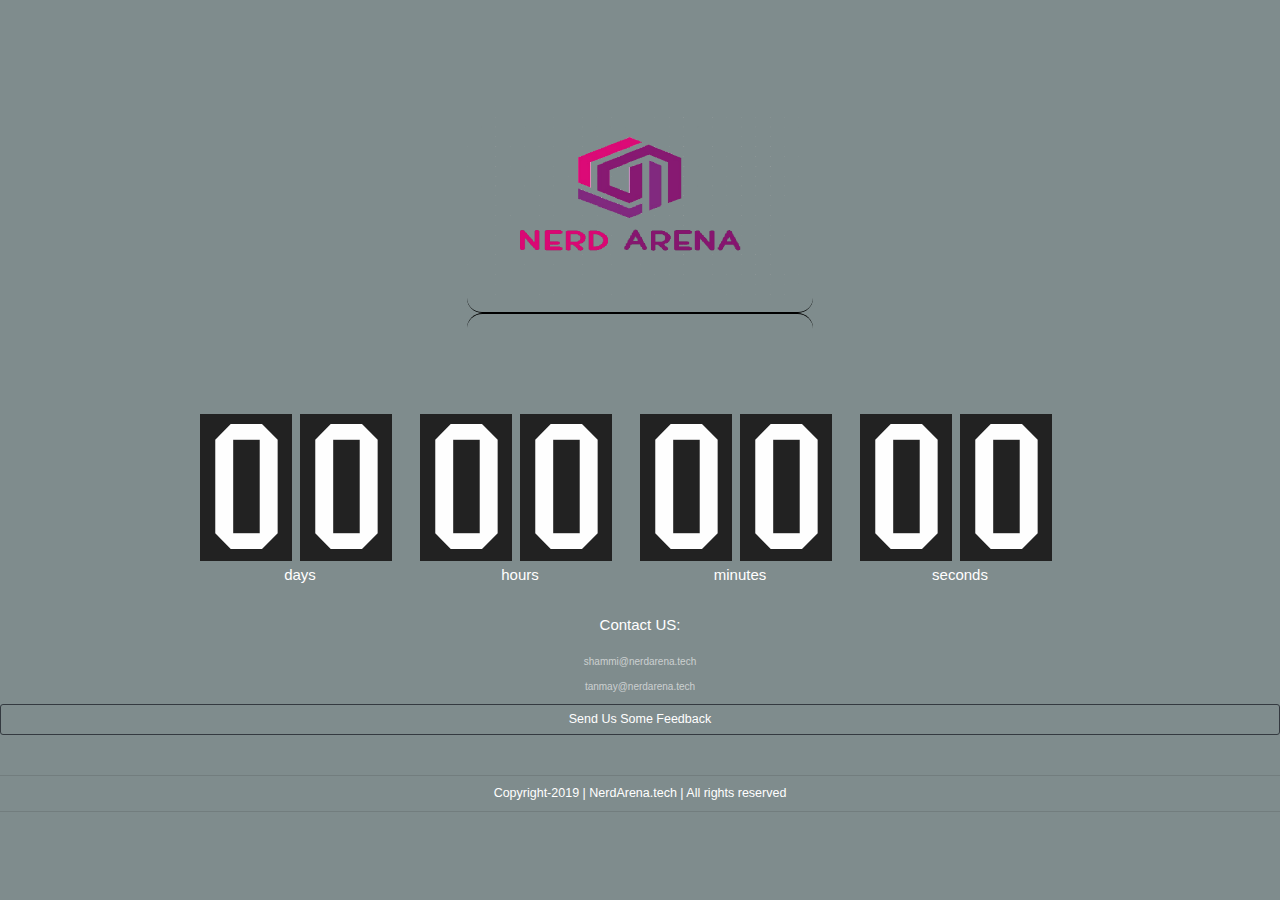
==== commit 543ca015: "added google forms" ====
--- a/index.html
+++ b/index.html
@@ -1,10 +1,11 @@
-﻿<!DOCTYPE html>
+<!DOCTYPE html>
 <html>
 <head>
     <meta http-equiv="Content-Type" content="text/html; charset=utf-8" />
     <title>Nerd Arena</title>
     <link href="css/style.css" rel="stylesheet" />
-    <link href="css/mb-comingsoon-iceberg.css" rel="stylesheet" />
+    <link href="css/mb-comingsoon-iceberg.css" rel="stylesheet"/>
+    <link rel="stylesheet" href="https://stackpath.bootstrapcdn.com/bootstrap/4.3.1/css/bootstrap.min.css" integrity="sha384-ggOyR0iXCbMQv3Xipma34MD+dH/1fQ784/j6cY/iJTQUOhcWr7x9JvoRxT2MZw1T" crossorigin="anonymous">
 </head>
 <body>
     <section class="gray color-2 ">
@@ -28,10 +29,18 @@
             </p>
             <p><a href="mailto:tanmay@nerdarena.tech" title="Write us">tanmay@nerdarena.tech</a>
             </p>
+
         </div>
+        <button type="button" class="btn btn-outline-dark btn-lg btn-block"> Send Us Some Feedback </button>
+
+
+        <br>
+        <br>
+        <hr>
+            <center> <h5> Copyright-2019     |      NerdArena.tech       |        All rights reserved </h5></center>
+        <hr>
 
     </section>
-
     <script src="//ajax.googleapis.com/ajax/libs/jquery/1.10.2/jquery.min.js"></script>
     <script>
         if (typeof jQuery == 'undefined') {
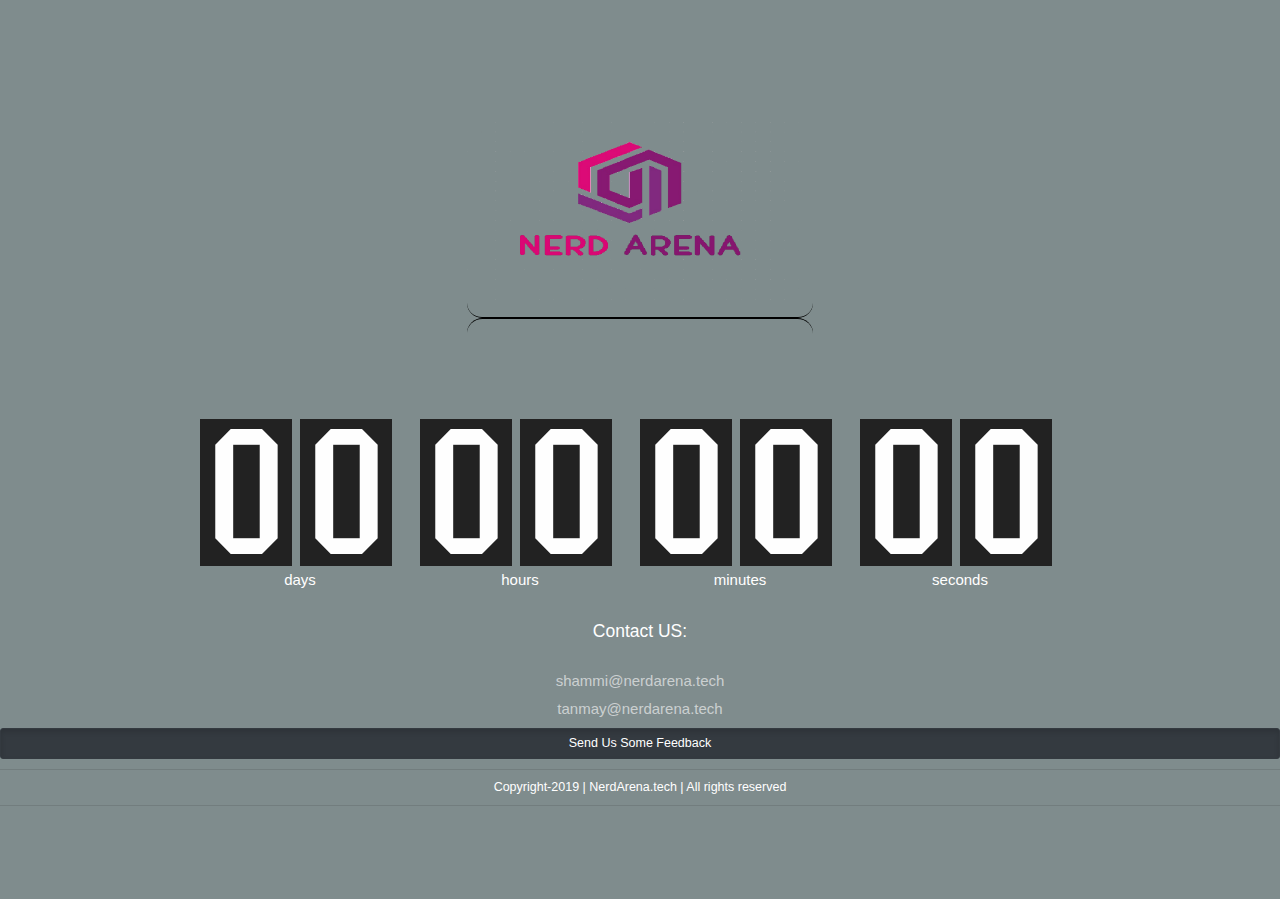
==== commit 79a490a4: "Update index.html" ====
--- a/index.html
+++ b/index.html
@@ -24,18 +24,15 @@
         </div>
         <div class="row centered text-center" id="myCounter"></div>
         <div class="text-center">
-            <h4> Contact US: </h4><br>
-            <p><a href="mailto:sanmay@nerdarena.tech" title="Write us">shammi@nerdarena.tech</a>
+            <h3> Contact US: </h3><br>
+            <p><a href="mailto:sanmay@nerdarena.tech" title="Write us"><h4>shammi@nerdarena.tech</h4></a>
             </p>
-            <p><a href="mailto:tanmay@nerdarena.tech" title="Write us">tanmay@nerdarena.tech</a>
+            <p><a href="mailto:tanmay@nerdarena.tech" title="Write us"><h4>tanmay@nerdarena.tech</h4></a>
             </p>
 
         </div>
-        <button type="button" class="btn btn-outline-dark btn-lg btn-block"> Send Us Some Feedback </button>
-
-
-        <br>
-        <br>
+        <!-- <button type="button" class="btn btn-outline-dark btn-lg btn-block"> Send Us Some Feedback </button> -->
+        <a href="https://forms.gle/qGjstH9bkYJ8chVQA" class="btn btn-lg active btn-outline-dark btn-block" role="button" aria-pressed="true">Send Us Some Feedback</a>
         <hr>
             <center> <h5> Copyright-2019     |      NerdArena.tech       |        All rights reserved </h5></center>
         <hr>
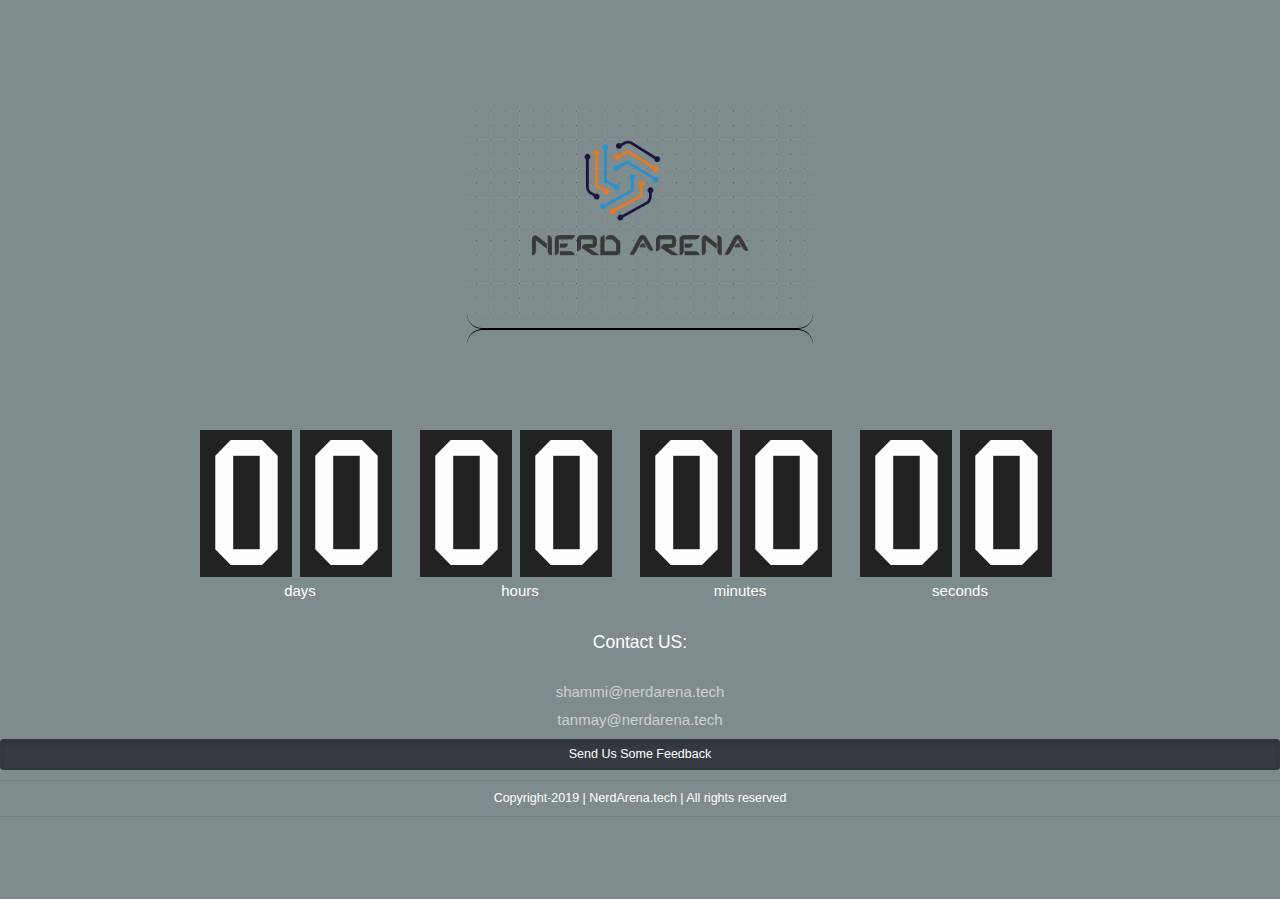
==== commit f6fc7fb7: "Update index.html" ====
--- a/index.html
+++ b/index.html
@@ -12,7 +12,7 @@
         <div class="inner-page">
             <div class="row">
                 <div class="col-xs-4 col-xs-offset-4">
-                    <img class="img-responsive centered" src="img/nerd.png" />
+                    <img class="img-responsive centered" src="img/Nerd.png" />
                     <hr class="style-seven">
                 </div>
                     <!-- <hr class="style-seven"> -->
